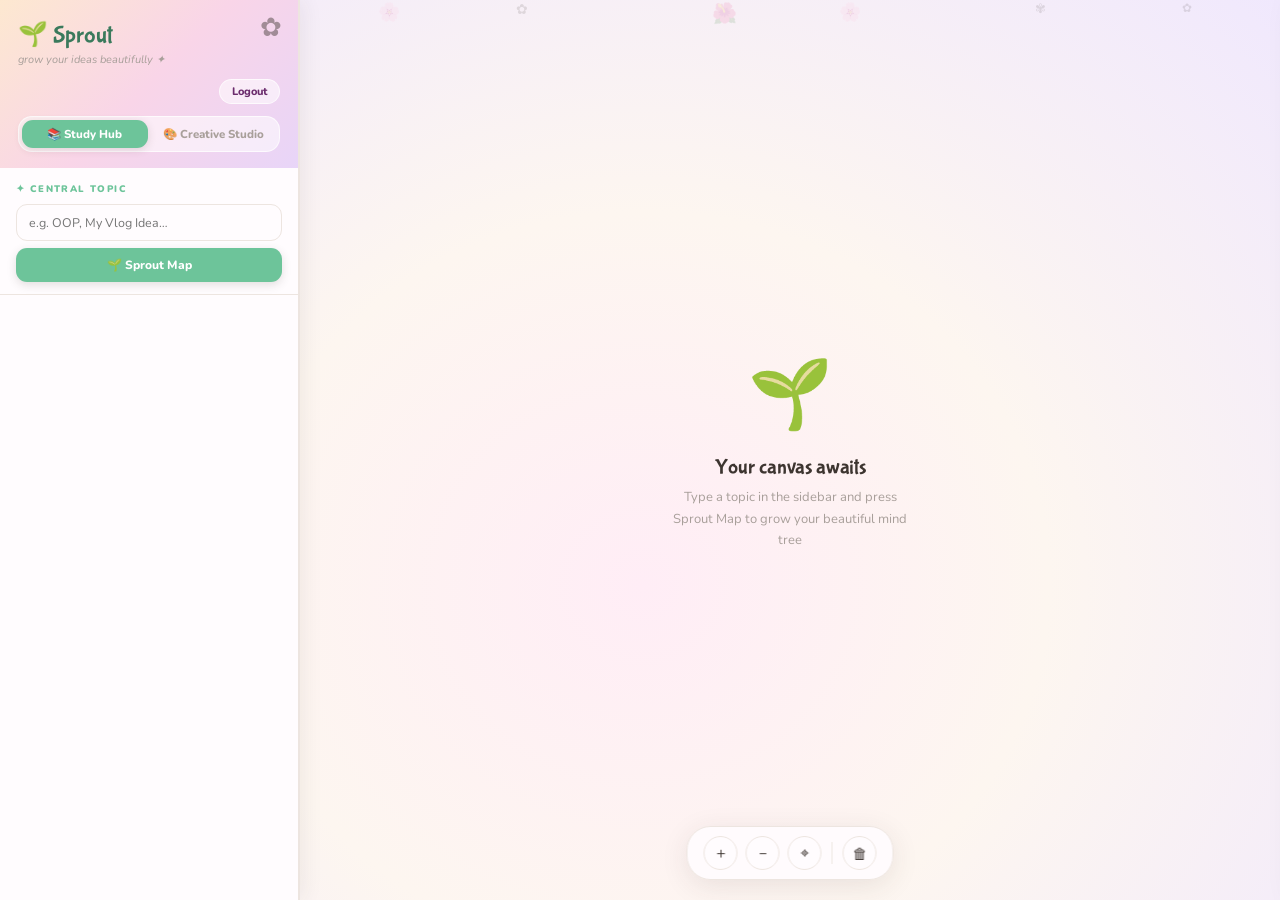
==== templates/index.html @ 26c5c685 "Implemented different mindmaps for two different modes" ====
﻿<!DOCTYPE html>
<html lang="en">
<head>
  <meta charset="UTF-8"/>
  <meta name="viewport" content="width=device-width, initial-scale=1.0"/>
  <title>Sprout 🌱</title>
  <link rel="preconnect" href="https://fonts.googleapis.com"/>
  <link href="https://fonts.googleapis.com/css2?family=Nunito:wght@600;700;800;900&family=Bubblegum+Sans&display=swap" rel="stylesheet"/>


  <style>
  /* ══════════════════════════════════════
     TOKENS
  ══════════════════════════════════════ */
  :root {
    /* neutrals */
    --bg:       #fdf6f0;
    --card:     #fffdf9;
    --white:    #fffcfe;
    --ink:      #3d3530;
    --muted:    #a89f9a;
    --subtle:   #e8e0db;
    --border:   #ede5e0;


    /* study — mint sage */
    --s-pri:    #6dc49a;
    --s-dark:   #3a7a5c;
    --s-light:  #e6f7ef;
    --s-border: #b5e3cb;


    /* content — rose peach */
    --c-pri:    #f4a4b8;
    --c-dark:   #be4e6a;
    --c-light:  #fdeef4;
    --c-border: #f8ccda;


    /* active mode vars (JS swaps these) */
    --pri:    var(--s-pri);
    --dark:   var(--s-dark);
    --light:  var(--s-light);
    --mbord:  var(--s-border);
  }


  *, *::before, *::after { box-sizing: border-box; margin: 0; padding: 0; }


  body {
    font-family: 'Nunito', sans-serif;
    background: var(--bg);
    color: var(--ink);
    height: 100vh;
    display: flex;
    overflow: auto;
  }


  /* ══════════════════════════════════════
     SIDEBAR
  ══════════════════════════════════════ */
  #sidebar {
    width: 300px;
    min-width: 300px;
    background: var(--white);
    border-right: 2px solid var(--border);
    display: flex;
    flex-direction: column;
    overflow-y: auto;
    z-index: 20;
    box-shadow: 3px 0 20px rgba(61,53,48,.07);
    transition: border-color .3s;
  }


  /* Header gradient */
  .sb-header {
    padding: 20px 18px 16px;
    background: linear-gradient(135deg, #fde8d0 0%, #f9d5e8 50%, #e8d5f8 100%);
    position: relative;
    overflow: hidden;
    flex-shrink: 0;
  }
  .sb-header::after {
    content: '✿';
    position: absolute;
    top: 10px; right: 16px;
    font-size: 26px; opacity: .45;
    animation: sway 3s ease-in-out infinite;
  }
  @keyframes sway { 0%,100%{transform:rotate(-6deg)} 50%{transform:rotate(8deg)} }


  .logo {
    font-family: 'Bubblegum Sans', cursive;
    font-size: 24px;
    color: var(--ink);
  }
  .logo em { color: var(--s-dark); font-style: normal; }
  .tagline {
    font-size: 11px; color: var(--muted);
    margin-top: 3px; font-style: italic;
  }


  /* Mode toggle */
  .mode-toggle {
    display: flex;
    background: rgba(255,255,255,.55);
    border-radius: 14px;
    padding: 3px;
    margin-top: 12px;
    gap: 3px;
    border: 1.5px solid rgba(255,255,255,.7);
  }
  .mode-btn {
    flex: 1; padding: 6px 4px;
    border: none; border-radius: 11px;
    font-family: 'Nunito', sans-serif;
    font-weight: 800; font-size: 11.5px;
    cursor: pointer; transition: all .22s;
    background: transparent; color: var(--muted);
  }
  .mode-btn.active-study  { background: var(--s-pri); color: #fff; box-shadow: 0 2px 8px rgba(61,53,48,.15); }
  .mode-btn.active-content{ background: var(--c-pri); color: #fff; box-shadow: 0 2px 8px rgba(61,53,48,.15); }


  /* Sections */
  .sb-section {
    padding: 14px 16px 12px;
    border-bottom: 1.5px solid var(--border);
    flex-shrink: 0;
  }
  .sec-label {
    font-size: 9.5px; font-weight: 900;
    letter-spacing: 1.4px; text-transform: uppercase;
    color: var(--pri); margin-bottom: 9px;
    transition: color .3s;
  }


  /* Inputs */
  input[type="text"], input[type="file"], textarea, select {
    width: 100%; padding: 9px 12px;
    border: 1.5px solid var(--border); border-radius: 11px;
    background: var(--white); font-family: 'Nunito', sans-serif;
    font-size: 12.5px; color: var(--ink); outline: none;
    transition: border-color .2s, box-shadow .2s;
  }
  input[type="file"] {
    cursor: pointer;
  }
  input[type="file"]::file-selector-button {
    padding: 6px 12px;
    background: var(--light);
    color: var(--dark);
    border: 1.5px solid var(--mbord);
    border-radius: 8px;
    font-weight: 700;
    cursor: pointer;
    margin-right: 8px;
    transition: all .2s;
  }


  input[type="file"]::file-selector-button:hover {
    background: var(--pri);
    color: #fff;
  }
  input:focus, input[type="file"]:focus, textarea:focus, select:focus {
    border-color: var(--pri);
    box-shadow: 0 0 0 3px var(--light);
  }
  select {
    appearance: none; cursor: pointer;
    background-image: url("data:image/svg+xml,%3Csvg xmlns='http://www.w3.org/2000/svg' width='10' height='10' viewBox='0 0 10 10'%3E%3Cpath fill='%23a89f9a' d='M5 7L1 3h8z'/%3E%3C/svg%3E");
    background-repeat: no-repeat; background-position: right 10px center;
    padding-right: 28px;
  }
  .input-row { display: flex; gap: 7px; margin-top: 8px; margin-bottom: 8px; align-items: center; }
  .input-row input[type="text"], .input-row input[type="file"] { flex: 1; }
  .input-row button:not([style*="flex: 1"]) { flex-shrink: 0; }


  /* Buttons */
  .btn {
    padding: 8px 14px; border-radius: 11px; border: none;
    font-family: 'Nunito', sans-serif; font-weight: 800;
    font-size: 12px; cursor: pointer; transition: all .2s;
    white-space: nowrap; display: inline-flex;
    align-items: center; justify-content: center; gap: 5px;
  }
  .btn-primary {
    background: var(--pri); color: #fff;
    box-shadow: 0 3px 10px rgba(61,53,48,.15);
    transition: background .3s, box-shadow .2s;
  }
  .btn-primary:hover { filter: brightness(1.07); transform: translateY(-1px); }
  .btn-soft {
    background: var(--light); color: var(--dark);
    border: 1.5px solid var(--mbord);
    transition: background .3s, color .3s, border-color .3s;
  }
  .btn-soft:hover { filter: brightness(.96); }
  .btn-full { width: 100%; margin-top: 7px; padding: 9px; }


  /* Node list */
  .node-list { max-height: 180px; overflow-y: auto; margin-top: 8px; }
  .node-item {
    display: flex; align-items: center; gap: 7px;
    padding: 6px 9px; border-radius: 9px; margin-bottom: 3px;
    background: var(--white); border: 1.5px solid var(--border);
    cursor: pointer; transition: all .15s;
  }
  .node-item:hover { background: var(--light); border-color: var(--mbord); }
  .node-item.sel    { background: var(--light); border-color: var(--pri); }
  .node-dot { width: 9px; height: 9px; border-radius: 50%; background: var(--pri); flex-shrink: 0; }
  .node-dot.root { background: var(--dark); }
  .node-text { font-size: 12px; font-weight: 700; flex: 1; overflow: hidden; text-overflow: ellipsis; white-space: nowrap; }
  .node-del {
    background: none; border: none; cursor: pointer;
    color: var(--muted); font-size: 13px; padding: 2px 4px;
    border-radius: 6px; opacity: 0; transition: opacity .15s;
  }
  .node-item:hover .node-del { opacity: 1; }
  .node-del:hover { background: #ffe0ec; color: #e11d48; }


  /* Suggestion chips */
  #sugg-panel { padding: 12px 16px; border-bottom: 1.5px solid var(--border); display: none; }
  #sugg-panel.vis { display: block; }
  .chips { display: flex; flex-wrap: wrap; gap: 6px; margin-top: 8px; }
  .chip {
    padding: 4px 11px; border-radius: 20px; font-size: 11.5px; font-weight: 700;
    background: var(--light); color: var(--dark);
    border: 1.5px solid var(--mbord); cursor: pointer; transition: all .15s;
  }
  .chip:hover { filter: brightness(.96); transform: translateY(-1px); }
  .chip.used { opacity: .45; cursor: default; pointer-events: none; }


  /* Spinner */
  .spin {
    display: inline-block; width: 13px; height: 13px;
    border: 2.5px solid rgba(255,255,255,.35);
    border-top-color: #fff; border-radius: 50%;
    animation: spinning .7s linear infinite;
  }
  @keyframes spinning { to { transform: rotate(360deg); } }


  /* ══════════════════════════════════════
     MAIN CANVAS
  ══════════════════════════════════════ */
  #main {
    flex: 1; position: relative; overflow: hidden;
    background: radial-gradient(ellipse at 35% 65%, #ffedf6 0%, #fdf6f0 45%, #f0e8fd 100%);
  }


  /* Floating decorations */
  .petal {
    position: absolute; pointer-events: none;
    font-size: 18px; opacity: .13;
    animation: floatUp linear infinite;
  }
  @keyframes floatUp {
    0%   { transform: translateY(110vh) rotate(0deg);   opacity: 0; }
    8%   { opacity: .13; }
    92%  { opacity: .13; }
    100% { transform: translateY(-10vh) rotate(400deg); opacity: 0; }
  }


  #map-svg {
    width: 100%; height: 100%;
    cursor: grab;
  }
  #map-svg:active { cursor: grabbing; }


  /* Empty state */
  #empty {
    position: absolute; inset: 0;
    display: flex; flex-direction: column;
    align-items: center; justify-content: center;
    pointer-events: none; transition: opacity .4s;
  }
  #empty.gone { opacity: 0; }
  .empty-icon { font-size: 68px; margin-bottom: 14px; animation: pulse 2.2s ease-in-out infinite; }
  @keyframes pulse { 0%,100%{transform:scale(1)} 50%{transform:scale(1.07)} }
  .empty-title { font-family: 'Bubblegum Sans', cursive; font-size: 21px; color: var(--ink); margin-bottom: 7px; }
  .empty-sub { font-size: 13px; color: var(--muted); text-align: center; max-width: 240px; line-height: 1.65; }


  /* AI loading overlay */
  #ai-load {
    position: absolute; inset: 0;
    background: rgba(253,246,240,.72);
    backdrop-filter: blur(5px);
    display: flex; flex-direction: column;
    align-items: center; justify-content: center;
    gap: 12px; z-index: 60;
    transition: opacity .3s;
  }
  #ai-load.gone { display: none; }
  .bloom-spin { font-size: 34px; animation: spinning 1.2s linear infinite; }
  .load-txt { font-family: 'Bubblegum Sans', cursive; font-size: 15px; color: var(--ink); }


  /* Toolbar */
  #toolbar {
    position: absolute; bottom: 20px; left: 50%;
    transform: translateX(-50%);
    display: flex; gap: 8px; align-items: center;
    background: rgba(255,252,254,.88);
    backdrop-filter: blur(14px);
    border: 1.5px solid var(--border);
    border-radius: 24px; padding: 9px 16px;
    box-shadow: 0 6px 28px rgba(61,53,48,.1);
  }
  .tool-btn {
    width: 34px; height: 34px; border-radius: 50%;
    border: 1.5px solid var(--border); background: var(--white);
    cursor: pointer; font-size: 15px;
    display: flex; align-items: center; justify-content: center;
    transition: all .2s; color: var(--ink);
  }
  .tool-btn:hover { background: var(--light); border-color: var(--pri); transform: scale(1.1); }
  .toolbar-div { width: 1px; height: 22px; background: var(--border); margin: 0 2px; }


  /* ══════════════════════════════════════
     ACTION PANEL (right slide-in)
  ══════════════════════════════════════ */
  #action-panel {
    position: absolute; top: 0; right: -340px; bottom: 0; width: 320px;
    background: var(--white);
    border-left: 2px solid var(--border);
    display: flex; flex-direction: column;
    box-shadow: -6px 0 28px rgba(61,53,48,.08);
    transition: right .28s cubic-bezier(.4,0,.2,1);
    z-index: 30;
  }
  #action-panel.open { right: 0; }


  .ap-head {
    padding: 14px 16px 12px;
    border-bottom: 1.5px solid var(--border);
    flex-shrink: 0;
  }
  .ap-mode-label {
    font-size: 9.5px; font-weight: 900; text-transform: uppercase;
    letter-spacing: 1.2px; color: var(--pri); margin-bottom: 3px;
    transition: color .3s;
  }
  .ap-node-name {
    font-family: 'Bubblegum Sans', cursive;
    font-size: 18px; color: var(--ink); line-height: 1.2;
  }
  .ap-node-emoji { font-size: 22px; margin-top: 5px; }
  .ap-close {
    position: absolute; top: 12px; right: 14px;
    background: var(--border); border: none; border-radius: 50%;
    width: 24px; height: 24px; cursor: pointer;
    font-size: 11px; color: var(--muted);
    display: flex; align-items: center; justify-content: center;
  }
  .ap-close:hover { background: var(--subtle); }


  .ap-actions {
    padding: 12px 14px;
    border-bottom: 1.5px solid var(--border);
    flex-shrink: 0;
  }
  .ap-actions-label {
    font-size: 9px; font-weight: 900; letter-spacing: 1.2px;
    text-transform: uppercase; color: var(--muted); margin-bottom: 8px;
  }
  .action-grid {
    display: grid; grid-template-columns: 1fr 1fr; gap: 7px;
  }
  .act-btn {
    padding: 8px 6px; border-radius: 12px; cursor: pointer;
    font-family: 'Nunito', sans-serif; font-weight: 800;
    font-size: 11.5px; transition: all .2s;
    border: 2px solid var(--border);
    background: var(--white); color: var(--ink);
    display: flex; align-items: center; justify-content: center; gap: 4px;
  }
  .act-btn:hover { border-color: var(--pri); background: var(--light); }
  .act-btn.active { background: var(--pri); color: #fff; border-color: var(--pri); }


  .ap-output {
    flex: 1; overflow-y: auto;
    padding: 14px 16px;
    font-size: 13px; line-height: 1.75; color: var(--ink);
  }
  .ap-output.loading {
    display: flex; flex-direction: column;
    align-items: center; justify-content: center; gap: 10px;
  }
  .ap-empty { color: var(--muted); text-align: center; padding-top: 32px; font-weight: 700; }






  /* ══════════════════════════════════════
     CONTEXT MENU
  ══════════════════════════════════════ */
  #ctx {
    position: fixed; background: var(--white);
    border: 1.5px solid var(--border); border-radius: 13px;
    padding: 7px; box-shadow: 0 8px 32px rgba(61,53,48,.12);
    z-index: 500; display: none; min-width: 165px;
  }
  #ctx.vis { display: block; }
  .ctx-item {
    padding: 7px 13px; border-radius: 8px;
    font-size: 12.5px; font-weight: 700;
    cursor: pointer; transition: background .15s;
    display: flex; align-items: center; gap: 7px;
  }
  .ctx-item:hover { background: var(--light); color: var(--dark); }
  .ctx-item.danger:hover { background: #ffe8ec; color: #e11d48; }


  /* ══════════════════════════════════════
     TOAST
  ══════════════════════════════════════ */
  #toast {
    position: fixed; top: 18px; left: 50%;
    transform: translateX(-50%) translateY(-80px);
    background: var(--pri); color: #fff;
    padding: 10px 22px; border-radius: 22px;
    font-weight: 800; font-size: 12.5px;
    box-shadow: 0 5px 20px rgba(61,53,48,.18);
    transition: transform .35s cubic-bezier(.34,1.56,.64,1), background .3s;
    z-index: 999;
  }
  #toast.show { transform: translateX(-50%) translateY(0); }


  /* ══════════════════════════════════════
     SCROLLBAR
  ══════════════════════════════════════ */
  ::-webkit-scrollbar { width: 4px; }
  ::-webkit-scrollbar-thumb { background: var(--border); border-radius: 4px; }


  /* ══════════════════════════════════════
     RESPONSIVE HINT
  ══════════════════════════════════════ */
  .hint-pill {
    position: absolute; bottom: 20px; left: 50%;
    transform: translateX(-50%);
    background: rgba(61,53,48,.72); color: #fff;
    border-radius: 20px; padding: 7px 17px;
    font-size: 11.5px; font-weight: 800;
    pointer-events: none;
    backdrop-filter: blur(8px);
    animation: fadeSlideUp .5s ease-out;
    transition: opacity .3s;
  }
  .hint-pill.gone { opacity: 0; }
  @keyframes fadeSlideUp {
    from { opacity:0; transform: translateX(-50%) translateY(10px); }
    to   { opacity:1; transform: translateX(-50%) translateY(0); }
  }
  </style>
</head>
<body>


<!-- ════════════════ SIDEBAR ════════════════ -->
<aside id="sidebar">
  <div class="sb-header">
    <div class="logo">🌱 <em>Sprout</em></div>
    <div class="tagline">grow your ideas beautifully ✦</div>
      <!-- User greeting and logout -->
    <div style="display:flex; align-items:center; justify-content:space-between; margin-top:12px;">
      <span style="font-size:12px; font-weight:700; color:#6B2C6D; opacity:0.75;" id="user-greeting">
      </span>
      <a href="/logout" style="
        font-size:11px; font-weight:800;
        background: rgba(255,255,255,0.55);
        color: #6B2C6D;
        border: 1.5px solid rgba(255,255,255,0.7);
        border-radius: 20px;
        padding: 4px 12px;
        text-decoration: none;
        transition: background 0.2s;
      " onmouseover="this.style.background='rgba(255,255,255,0.85)'"
        onmouseout="this.style.background='rgba(255,255,255,0.55)'">
        Logout
      </a>
    </div>

    <script>
      // Show logged-in user's name in the sidebar
      const greeting = document.getElementById('user-greeting');
      if (greeting) {
        // Flask injects the name via a hidden element or you can use a fetch
        // Simplest: store name in sessionStorage after login and read it here
        const name = sessionStorage.getItem('sprout_user_name', data.user.name);
        if (name) greeting.textContent = `Hi, ${name}! 🌸`;
      }
    </script>


    <div class="mode-toggle">
      <button class="mode-btn active-study" id="btn-study"  onclick="setMode('study')">📚 Study Hub</button>
      <button class="mode-btn"              id="btn-content" onclick="setMode('content')">🎨 Creative Studio</button>
    </div>
  </div>


  <!-- Central topic -->
  <div class="sb-section">
    <div class="sec-label" id="sl-topic">✦ Central Topic</div>
    <input type="text" id="root-input" placeholder="e.g. OOP, My Vlog Idea…"/>
    <button class="btn btn-primary btn-full" onclick="plantTree()">🌱 Sprout Map</button>
  </div>


  <!-- Add idea -->
  <div class="sb-section" id="add-sec" style="display:none">
    <div class="sec-label">✦ Add an Idea</div>
    <select id="add-type">
      <option value="text">Text</option>
      <option value="image">Image</option>
      <option value="audio">Voice</option>
    </select>
    <div id="text-input" class="input-row">
      <input type="text" id="idea-input" placeholder="Type an idea…" onkeydown="if(event.key==='Enter')addIdea()"/>
      <button class="btn btn-primary" onclick="addIdea()">＋</button>
    </div>
    <div id="image-input" class="input-row" style="display:none">
      <input type="file" id="image-file" accept="image/*">
      <button class="btn btn-primary" onclick="addIdea()">＋</button>
    </div>
    <div id="audio-input" style="display:none">
      <div class="input-row">
        <button id="record-btn" class="btn btn-soft" style="flex: 1;">🎤 Record Voice</button>
        <button class="btn btn-primary" onclick="addIdea()">＋</button>
      </div>
      <audio id="audio-preview" controls style="display:none; width:100%; margin-top:8px;"></audio>
    </div>
    <select id="parent-sel"></select>
  </div>


  <!-- AI tools -->
  <div class="sb-section" id="ai-sec" style="display:none">
    <div class="sec-label">✦ AI Magic ✨</div>
    <button class="btn btn-soft btn-full" onclick="aiGenerate()">✨ Generate Ideas for Node</button>
    <button class="btn btn-soft btn-full" onclick="aiExpand()">🌿 Expand Selected Branch</button>
    <button class="btn btn-soft btn-full" onclick="aiRefine()">✏️ Refine Selected Node</button>
  </div>


  <!-- Suggestion chips -->
  <div id="sugg-panel">
    <div class="sec-label">✦ Suggestions — click to add</div>
    <div class="chips" id="chips"></div>
  </div>


  <!-- Node list -->
  <div class="sb-section" id="nodes-sec" style="display:none; flex:1">
    <div class="sec-label">✦ Your Ideas</div>
    <div class="node-list" id="node-list"></div>
  </div>
</aside>


<!-- ════════════════ CANVAS ════════════════ -->
<main id="main">


  <!-- Petals -->
  <div class="petal" style="left:8%;animation-duration:20s;animation-delay:0s">🌸</div>
  <div class="petal" style="left:22%;animation-duration:26s;animation-delay:5s;font-size:14px">✿</div>
  <div class="petal" style="left:55%;animation-duration:18s;animation-delay:9s">🌸</div>
  <div class="petal" style="left:75%;animation-duration:23s;animation-delay:2s;font-size:13px">✾</div>
  <div class="petal" style="left:42%;animation-duration:30s;animation-delay:7s;font-size:20px">🌺</div>
  <div class="petal" style="left:90%;animation-duration:17s;animation-delay:12s;font-size:12px">✿</div>


  <!-- SVG mindmap -->
  <svg id="map-svg" xmlns="http://www.w3.org/2000/svg">
    <defs>
      <filter id="glow-f">
        <feGaussianBlur stdDeviation="3.5" result="blur"/>
        <feMerge><feMergeNode in="blur"/><feMergeNode in="SourceGraphic"/></feMerge>
      </filter>
      <filter id="soft-sh">
        <feDropShadow dx="0" dy="3" stdDeviation="5" flood-color="rgba(100,60,80,.14)"/>
      </filter>
    </defs>
    <g id="pan-g" transform="translate(0,0) scale(1)">
      <g id="edges-g"></g>
      <g id="nodes-g"></g>
    </g>
  </svg>


  <!-- Empty state -->
  <div id="empty">
    <div class="empty-icon">🌱</div>
    <div class="empty-title">Your canvas awaits</div>
    <div class="empty-sub">Type a topic in the sidebar and press Sprout Map to grow your beautiful mind tree</div>
  </div>


  <!-- AI loading -->
  <div id="ai-load" class="gone">
    <div class="bloom-spin">✿</div>
    <div class="load-txt">Lumi is blooming ideas for you…</div>
  </div>


  <!-- Toolbar -->
  <div id="toolbar">
    <button class="tool-btn" onclick="doZoom(.15)" title="Zoom in">＋</button>
    <button class="tool-btn" onclick="doZoom(-.15)" title="Zoom out">－</button>
    <button class="tool-btn" onclick="resetView()" title="Reset view">⌖</button>
    <div class="toolbar-div"></div>
    <button class="tool-btn" onclick="clearMap()" title="Clear map">🗑</button>
  </div>


  <!-- Click hint -->
  <div id="hint-pill" class="hint-pill gone">🌸 Click a node to Sprout it!</div>


  <!-- Action panel -->
  <div id="action-panel">
    <div class="ap-head" style="position:relative">
      <div class="ap-mode-label" id="ap-mode-label">🌿 Study Node</div>
      <div class="ap-node-name" id="ap-node-name">—</div>
      <div class="ap-node-emoji" id="ap-node-emoji"></div>
      <button class="ap-close" onclick="closePanel()">✕</button>
    </div>
    <div class="ap-actions">
      <div class="ap-actions-label">Sprout this node ✨</div>
      <div class="action-grid" id="action-grid"></div>
    </div>
    <div class="ap-output" id="ap-output">
      <div class="ap-empty">Pick an action to sprout this node! 🌱</div>
    </div>
  </div>




</main>


<!-- Context menu -->
<div id="ctx">
  <div class="ctx-item" onclick="ctxChild()">＋ Add child idea</div>
  <div class="ctx-item" onclick="ctxExpand()">✨ AI expand this</div>
  <div class="ctx-item" onclick="ctxRefine()">✏️ Refine with AI</div>
  <div class="ctx-item" onclick="ctxSprout()">🌱 Sprout this node</div>
  <div class="ctx-item danger" onclick="ctxDel()">✕ Delete node</div>
</div>


<div id="toast"></div>


<!-- ════════════════ SCRIPT ════════════════ -->
<script>
/* ──────────────────────────────────────
   STATE
─────────────────────────────────────── */
let maps = {
  study: { tree: null, nodeId: 0, selId: null },
  content: { tree: null, nodeId: 0, selId: null }
};
let tree = null;
let nodeId = 0;
let selId = null;
let ctxId = null;
let mode = 'study';   // 'study' | 'content'
let panelOpen = false;
let panelNodeId = null;


let panX = 0, panY = 0, scale = 1;
let panning = false, px0 = 0, py0 = 0;


/* ──────────────────────────────────────
   DATA
─────────────────────────────────────── */
function mkNode(content, type = 'text', parentId = null) {
  return { id: nodeId++, content, type, parentId, children: [], x: 0, y: 0, depth: 0 };
}
function find(node, id) {
  if (!node) return null;
  if (node.id === id) return node;
  for (const c of node.children) { const f = find(c, id); if (f) return f; }
  return null;
}
function all(node, arr = []) {
  if (!node) return arr;
  arr.push(node);
  node.children.forEach(c => all(c, arr));
  return arr;
}
function del(node, id) {
  if (!node) return false;
  const i = node.children.findIndex(c => c.id === id);
  if (i !== -1) { node.children.splice(i, 1); return true; }
  for (const c of node.children) if (del(c, id)) return true;
  return false;
}


document.getElementById('add-type').addEventListener('change', function() {
  const type = this.value;
  document.getElementById('text-input').style.display = type === 'text' ? 'flex' : 'none';
  document.getElementById('image-input').style.display = type === 'image' ? 'flex' : 'none';
  document.getElementById('audio-input').style.display = type === 'audio' ? 'flex' : 'none';
});


let mediaRecorder;
let audioChunks = [];
let currentAudio = null;


function startRecording() {
  navigator.mediaDevices.getUserMedia({ audio: true })
    .then(stream => {
      mediaRecorder = new MediaRecorder(stream);
      mediaRecorder.start();
      audioChunks = [];
      mediaRecorder.ondataavailable = e => audioChunks.push(e.data);
      mediaRecorder.onstop = () => {
        const blob = new Blob(audioChunks, { type: 'audio/wav' });
        const audioUrl = URL.createObjectURL(blob);
        document.getElementById('audio-preview').src = audioUrl;
        document.getElementById('audio-preview').style.display = 'block';
        blobToBase64(blob).then(base64 => {
          currentAudio = base64;
        });
      };
      document.getElementById('record-btn').textContent = '⏹️ Stop Recording';
      document.getElementById('record-btn').onclick = stopRecording;
    });
}


function stopRecording() {
  mediaRecorder.stop();
  document.getElementById('record-btn').textContent = '🎤 Record Voice';
  document.getElementById('record-btn').onclick = startRecording;
}


function blobToBase64(blob) {
  return new Promise((resolve) => {
    const reader = new FileReader();
    reader.onload = () => resolve(reader.result.split(',')[1]);
    reader.readAsDataURL(blob);
  });
}


function fileToBase64(file) {
  return new Promise((resolve) => {
    const reader = new FileReader();
    reader.onload = () => resolve(reader.result.split(',')[1]);
    reader.readAsDataURL(file);
  });
}


document.getElementById('record-btn').onclick = startRecording;


/* ──────────────────────────────────────
   MODE
─────────────────────────────────────── */
const STUDY_ACTIONS = [
  { id:'explain',   icon:'💡', label:'Explain It'   },
  { id:'quiz',      icon:'🧠', label:'Quiz Me'       },
  { id:'flashcard', icon:'📇', label:'Flashcards'    },
  { id:'connect',   icon:'🔗', label:'Connections'   },
];
const CONTENT_ACTIONS = [
  { id:'script',    icon:'🎬', label:'TikTok Script' },
  { id:'moodboard', icon:'🎨', label:'Moodboard'     },
  { id:'hooks',     icon:'⚡', label:'Hook Ideas'    },
  { id:'shotlist',  icon:'📸', label:'Shot List'     },
];


function setMode(m) {
  // Save current state to maps
  maps[mode].tree = tree;
  maps[mode].nodeId = nodeId;
  maps[mode].selId = selId;

  mode = m;

  // Load state from maps
  tree = maps[mode].tree;
  nodeId = maps[mode].nodeId;
  selId = maps[mode].selId;

  // toggle buttons
  document.getElementById('btn-study').className   = 'mode-btn' + (m==='study'   ? ' active-study'   : '');
  document.getElementById('btn-content').className = 'mode-btn' + (m==='content' ? ' active-content' : '');
  // CSS vars
  const r = document.documentElement.style;
  if (m === 'study') {
    r.setProperty('--pri',   'var(--s-pri)');
    r.setProperty('--dark',  'var(--s-dark)');
    r.setProperty('--light', 'var(--s-light)');
    r.setProperty('--mbord', 'var(--s-border)');
  } else {
    r.setProperty('--pri',   'var(--c-pri)');
    r.setProperty('--dark',  'var(--c-dark)');
    r.setProperty('--light', 'var(--c-light)');
    r.setProperty('--mbord', 'var(--c-border)');
  }
  // panel label
  document.getElementById('ap-mode-label').textContent = m === 'study' ? '🌿 Study Node' : '🎨 Content Node';
  // rebuild action grid if panel open
  if (panelOpen) buildActionGrid(panelNodeId);

  // Always clear canvas first
  document.getElementById('edges-g').innerHTML = '';
  document.getElementById('nodes-g').innerHTML = '';

  // Update UI based on current tree
  updateUIForMode();
  if (tree) renderMap();
}


function updateUIForMode() {
  const hasTree = tree !== null;
  document.getElementById('empty').classList.toggle('gone', hasTree);
  ['add-sec','ai-sec','nodes-sec'].forEach(id => {
    document.getElementById(id).style.display = hasTree ? 'block' : 'none';
  });
  document.getElementById('sugg-panel').classList.remove('vis');
  if (!hasTree) {
    closePanel();
  }
}


/* ──────────────────────────────────────
   LAYOUT
─────────────────────────────────────── */
function layout() {
  const svg = document.getElementById('map-svg');
  const W = svg.clientWidth || 900, H = svg.clientHeight || 600;
  tree.x = W / 2; tree.y = H - 80; tree.depth = 0;
  layoutKids(tree, 0, Math.PI, 148, 1);
}
function layoutKids(node, minA, maxA, len, depth) {
  const n = node.children.length; if (!n) return;
  if (maxA - minA < 0.01) { minA -= 0.4; maxA += 0.4; }
  node.children.forEach((c, i) => {
    c.depth = depth;
    const t = n === 1 ? 0.5 : i / (n - 1);
    const a = minA + t * (maxA - minA);
    c.x = node.x + len * Math.cos(a);
    c.y = node.y + len * Math.sin(a);
    const half = Math.max((maxA - minA) / n * 0.85, 0.22);
    layoutKids(c, a - half, a + half, len * 0.68, depth + 1);
  });
}


/* ──────────────────────────────────────
   RENDER
─────────────────────────────────────── */
function colorSet(depth) {
  if (mode === 'study') {
    const s = [
      { fill:'#6dc49a', stroke:'#3a7a5c', text:'#fff'     },
      { fill:'#96d9b8', stroke:'#6dc49a', text:'#1e4a35'  },
      { fill:'#bce9d3', stroke:'#96d9b8', text:'#1e4a35'  },
      { fill:'#ddf4eb', stroke:'#bce9d3', text:'#2d5e45'  },
      { fill:'#ede0f8', stroke:'#c9a8e8', text:'#3d2a5a'  },
    ];
    return s[Math.min(depth, 4)];
  } else {
    const c = [
      { fill:'#f4a4b8', stroke:'#be4e6a', text:'#fff'     },
      { fill:'#f8c2d0', stroke:'#f4a4b8', text:'#6e2036'  },
      { fill:'#fbd9e4', stroke:'#f8c2d0', text:'#6e2036'  },
      { fill:'#fdeef4', stroke:'#fbd9e4', text:'#6e2036'  },
      { fill:'#ede0f8', stroke:'#c9a8e8', text:'#3d2a5a'  },
    ];
    return c[Math.min(depth, 4)];
  }
}


function svgEl(tag, attrs = {}) {
  const el = document.createElementNS('http://www.w3.org/2000/svg', tag);
  Object.entries(attrs).forEach(([k,v]) => el.setAttribute(k, v));
  return el;
}


function renderMap() {
  if (!tree) return;
  layout();
  document.getElementById('edges-g').innerHTML = '';
  document.getElementById('nodes-g').innerHTML = '';
  renderNode(tree, null);
  refreshList();
  refreshParentSel();
  document.getElementById('empty').classList.add('gone');
  // show click hint briefly
  const hp = document.getElementById('hint-pill');
  hp.classList.remove('gone');
  setTimeout(() => hp.classList.add('gone'), 3000);
}


function renderNode(node, parent) {
  if (parent) drawBranch(parent, node);
  drawNode(node);
  node.children.forEach(c => renderNode(c, node));
}


function drawBranch(p, c) {
  const eg = document.getElementById('edges-g');
  const w = Math.max(10 - c.depth * 2.2, 1.8);
  const col = c.depth <= 1 ? '#9e6641' : c.depth <= 2 ? '#be8b61' : '#d4a87a';
  const dx = c.x-p.x, dy = c.y-p.y;
  const path = svgEl('path', {
    d: `M${p.x} ${p.y} C${p.x+dx*.15} ${p.y+dy*.45},${c.x-dx*.15} ${c.y-dy*.45},${c.x} ${c.y}`,
    stroke: col, 'stroke-width': w, fill:'none', 'stroke-linecap':'round'
  });
  eg.appendChild(path);
  // leaf clusters on tips
  if (!c.children.length && c.depth >= 2) drawLeaves(c);
}


function drawLeaves(node) {
  const eg = document.getElementById('edges-g');
  const cols = ['#bce9d3','#f8c2d0','#ede0f8','#ddf4eb','#fdeef4'];
  [-0.6,0,0.6,-1.1,1.1].forEach((a,i) => {
    const lx = node.x + Math.cos(a)*(8+Math.random()*4);
    const ly = node.y + Math.sin(a)*(8+Math.random()*4) - 6;
    eg.appendChild(svgEl('ellipse',{cx:lx,cy:ly,rx:5,ry:3,fill:cols[i%cols.length],opacity:.55,transform:`rotate(${a*57},${lx},${ly})`}));
  });
}


function wrapText(t, max=11) {
  const words = t.split(' ');
  if (words.length<=1 || t.length<=max) return [t];
  const m = Math.ceil(words.length/2);
  return [words.slice(0,m).join(' '), words.slice(m).join(' ')];
}


function drawNode(node) {
  const ng = document.getElementById('nodes-g');
  const col = colorSet(node.depth);
  const isRoot = node.depth===0;
  const r = isRoot ? 46 : Math.max(32-node.depth*4, 20);
  const isSel = node.id===selId;
  const isPanelNode = node.id===panelNodeId && panelOpen;


  const g = svgEl('g',{'data-id':node.id, style:'cursor:pointer'});


  // trunk for root
  if (isRoot) {
    g.appendChild(svgEl('rect',{x:node.x-12,y:node.y+18,width:24,height:34,rx:7,fill:'#9e6641',opacity:.65}));
  }


  // selection halo
  if (isSel || isPanelNode) {
    const priColor = mode==='study'?'#6dc49a':'#f4a4b8';
    g.appendChild(svgEl('circle',{cx:node.x,cy:node.y,r:r+9,fill:'none',stroke:priColor,'stroke-width':'2.5',opacity:'.7','stroke-dasharray':'5 3'}));
  }


  // shadow + circle
  g.appendChild(svgEl('circle',{cx:node.x+2,cy:node.y+4,r,fill:'rgba(100,60,80,.1)'}));
  g.appendChild(svgEl('circle',{cx:node.x,cy:node.y,r,fill:col.fill,stroke:col.stroke,'stroke-width':isSel?'3':'2',filter:isRoot?'url(#glow-f)':'url(#soft-sh)'}));
  g.appendChild(svgEl('ellipse',{cx:node.x-r*.3,cy:node.y-r*.3,rx:r*.3,ry:r*.2,fill:'rgba(255,255,255,.38)'}));


  // content
  if (node.type === 'text') {
    const lines = wrapText(node.content, isRoot?14:10);
    const fs = isRoot ? 13 : Math.max(12-node.depth, 10);
    const lh = fs+2;
    const ty = node.y - (lines.length-1)*lh/2;
    lines.forEach((ln,i) => {
      const t = svgEl('text',{x:node.x,y:ty+i*lh,'text-anchor':'middle','dominant-baseline':'middle','font-family':'Nunito, sans-serif','font-weight':'800','font-size':fs,fill:col.text});
      t.textContent = ln;
      g.appendChild(t);
    });
  } else if (node.type === 'image') {
    const img = svgEl('image', {
      x: node.x - r/2, y: node.y - r/2, width: r, height: r,
      href: `data:image/png;base64,${node.content}`
    });
    g.appendChild(img);
  } else if (node.type === 'audio') {
    const playIcon = svgEl('text', {
      x: node.x, y: node.y + 5, 'text-anchor': 'middle', 'font-size': '16', fill: '#fff'
    });
    playIcon.textContent = '▶️';
    g.appendChild(playIcon);
  }


  // flower on root
  if (isRoot) {
    const fl = svgEl('text',{x:node.x,y:node.y-r-10,'text-anchor':'middle','font-size':'15'});
    fl.textContent = mode==='study'?'🌿':'🎀';
    g.appendChild(fl);
  }


  g.addEventListener('click', e=>{ e.stopPropagation(); if (node.type === 'audio') { const audio = new Audio(`data:audio/wav;base64,${node.content}`); audio.play(); } else { selectNode(node.id); } });
  g.addEventListener('contextmenu', e=>{ e.preventDefault(); openCtx(e,node.id); });
  ng.appendChild(g);
}


/* ──────────────────────────────────────
   UI ACTIONS
─────────────────────────────────────── */
function plantTree() {
  const val = document.getElementById('root-input').value.trim();
  if (!val) { toast('Type a topic first! 🌸'); return; }
  nodeId = 0; tree = mkNode(val, 'text'); selId = tree.id;
  // Save to current mode's map
  maps[mode].tree = tree;
  maps[mode].nodeId = nodeId;
  maps[mode].selId = selId;
  ['add-sec','ai-sec','nodes-sec'].forEach(id=>document.getElementById(id).style.display='block');
  renderMap(); resetView();
  toast('🌱 Your map is sprouting!');
}


function addIdea() {
  if (!tree) return;
  const type = document.getElementById('add-type').value;
  let content;
  if (type === 'text') {
    content = document.getElementById('idea-input').value.trim();
    if (!content) { toast('Type an idea first 💭'); return; }
  } else if (type === 'image') {
    const file = document.getElementById('image-file').files[0];
    if (!file) { toast('Select an image first 📷'); return; }
    fileToBase64(file).then(base64 => {
      content = base64;
      addNode(content, type);
    });
    return;
  } else if (type === 'audio') {
    if (!currentAudio) { toast('Record audio first 🎤'); return; }
    content = currentAudio;
  }
  addNode(content, type);
}


function addNode(content, type) {
  const pid = parseInt(document.getElementById('parent-sel').value);
  const parent = find(tree, pid); if (!parent) return;
  const node = mkNode(content, type, pid);
  parent.children.push(node);
  if (type === 'text') document.getElementById('idea-input').value = '';
  if (type === 'image') document.getElementById('image-file').value = '';
  if (type === 'audio') {
    currentAudio = null;
    document.getElementById('audio-preview').style.display = 'none';
  }
  selId = node.id;
  // Save state to current mode's map
  maps[mode].tree = tree;
  maps[mode].nodeId = nodeId;
  maps[mode].selId = selId;
  renderMap();
  toast(`✿ "${type}" added!`);
}


function selectNode(id) {
  selId = id;
  // Save state to current mode's map
  maps[mode].selId = selId;
  const sel = document.getElementById('parent-sel');
  if (sel) sel.value = id;
  renderMap();
  // open action panel
  openPanel(id);
}


function refreshParentSel() {
  const sel = document.getElementById('parent-sel');
  sel.innerHTML = all(tree).map(n=>`<option value="${n.id}" ${n.id===selId?'selected':''}>${'·'.repeat(n.depth*2)} ${n.type==='text'?(n.content.length>26?n.content.slice(0,25)+'…':n.content):'['+n.type+']'}</option>`).join('');
}


function refreshList() {
  document.getElementById('node-list').innerHTML = all(tree).map(n=>`
    <div class="node-item ${n.id===selId?'sel':''}" onclick="selectNode(${n.id})">
      <div class="node-dot ${n.depth===0?'root':''}"></div>
      <span class="node-text">${n.type==='text'?n.content:'['+n.type+']'}</span>
      ${n.depth>0?`<button class="node-del" onclick="event.stopPropagation();delById(${n.id})">✕</button>`:''}
    </div>`).join('');
}


function delById(id) {
  if (!tree||id===tree.id) return;
  del(tree,id);
  if (selId===id) selId=tree.id;
  if (panelNodeId===id) closePanel();
  // Save state to current mode's map
  maps[mode].tree = tree;
  maps[mode].nodeId = nodeId;
  maps[mode].selId = selId;
  renderMap(); toast('Node removed 🍃');
}


/* ──────────────────────────────────────
   ACTION PANEL
─────────────────────────────────────── */
function openPanel(nodeId) {
  const node = find(tree, nodeId); if (!node) return;
  panelNodeId = nodeId; panelOpen = true;


  document.getElementById('ap-node-name').textContent  = node.type==='text'?node.content:'[Media Node]';
  document.getElementById('ap-node-emoji').textContent = node.depth===0?'🌳':node.type==='image'?'📷':node.type==='audio'?'🎤':mode==='study'?'📚':'🎬';
  document.getElementById('ap-mode-label').textContent = mode==='study'?'🌿 Study Node':'🎨 Content Node';


  buildActionGrid(nodeId);
  setOutputEmpty();
  document.getElementById('action-panel').classList.add('open');
}


function closePanel() {
  panelOpen = false; panelNodeId = null;
  document.getElementById('action-panel').classList.remove('open');
  if (tree) renderMap();
}


function buildActionGrid(nid) {
  const acts = mode==='study'?STUDY_ACTIONS:CONTENT_ACTIONS;
  document.getElementById('action-grid').innerHTML = acts.map(a=>`
    <button class="act-btn" id="act-${a.id}" onclick="runAction('${a.id}','${nid}')">
      ${a.icon} ${a.label}
    </button>`).join('');
}


async function runAction(actionId, nid) {
  const node = find(tree, parseInt(nid)); if (!node) return;
  const topic = tree?.content || '';


  // highlight button
  document.querySelectorAll('.act-btn').forEach(b=>b.classList.remove('active'));
  document.getElementById('act-'+actionId)?.classList.add('active');


  setOutputLoading();


  const endpointMap = {
    explain:'study/explain', quiz:'study/quiz', flashcard:'study/flashcards', connect:'study/connect',
    script:'content/script', moodboard:'content/moodboard', hooks:'content/hooks', shotlist:'content/shotlist',
  };


  try {
    const res  = await fetch(`/api/${endpointMap[actionId]}`,{method:'POST',headers:{'Content-Type':'application/json'},body:JSON.stringify({node:node.content,topic})});
    const data = await res.json();
    setOutputText(data.success ? data.text : '😔 Lumi tripped! Try again.');
  } catch {
    setOutputText('⚠️ Could not reach the server. Is app.py running?');
  }
}


function setOutputEmpty()   { const o=document.getElementById('ap-output'); o.className='ap-output'; o.innerHTML='<div class="ap-empty">Pick an action to sprout this node! 🌱</div>'; }
function setOutputLoading() { const o=document.getElementById('ap-output'); o.className='ap-output loading'; o.innerHTML=`<div class="bloom-spin" style="font-size:28px">✿</div><div class="load-txt" style="font-size:13px">Lumi is sprouting…</div>`; }
function setOutputText(txt) { const o=document.getElementById('ap-output'); o.className='ap-output'; o.innerHTML=`<div style="white-space:pre-wrap">${txt}</div>`; }


/* ──────────────────────────────────────
   AI sidebar features
─────────────────────────────────────── */
async function aiGenerate() {
  if (!tree) return;
  const target = find(tree, selId??tree.id); if (!target) return;
  showAiLoad(true);
  try {
    const res  = await fetch('/api/generate-ideas',{method:'POST',headers:{'Content-Type':'application/json'},body:JSON.stringify({topic:target.text,existing:target.children.map(c=>c.content),mode})});
    const data = await res.json();
    if (data.success) showChips(data.ideas, target.id);
    else toast('AI hiccup — try again 🌸');
  } catch { toast('Server not reachable 🌐'); }
  showAiLoad(false);
}


async function aiExpand() {
  if (!tree) return;
  const target = find(tree, selId??tree.id); if (!target) return;
  const parent = target.parentId!=null?find(tree,target.parentId):null;
  showAiLoad(true);
  try {
    const res  = await fetch('/api/expand-node',{method:'POST',headers:{'Content-Type':'application/json'},body:JSON.stringify({node:target.content,parent:parent?parent.content:'',depth:target.depth,mode})});
    const data = await res.json();
    if (data.success) showChips(data.ideas, target.id);
    else toast('AI hiccup — try again 🌸');
  } catch { toast('Server not reachable 🌐'); }
  showAiLoad(false);
}


async function aiRefine() {
  if (!tree||selId==null) { toast('Select a node first! 🌸'); return; }
  const target = find(tree,selId); if (!target||target.depth===0) { toast('Select a branch node ✿'); return; }
  const parent = target.parentId!=null?find(tree,target.parentId):null;
  showAiLoad(true);
  try {
    const res  = await fetch('/api/refine-idea',{method:'POST',headers:{'Content-Type':'application/json'},body:JSON.stringify({idea:target.content,parent:parent?parent.content:''})});
    const data = await res.json();
    if (data.success) {
      target.content=data.refined;
      // Save state to current mode's map
      maps[mode].tree = tree;
      renderMap();
      toast(`✨ Refined: "${data.refined}"`);
    }
    else toast('AI hiccup 🌸');
  } catch { toast('Server not reachable 🌐'); }
  showAiLoad(false);
}


function showChips(ideas, pid) {
  const panel = document.getElementById('sugg-panel');
  document.getElementById('chips').innerHTML = ideas.map(idea=>`
    <span class="chip" onclick="addChip(${pid},'${idea.replace(/'/g,"\\'")}',this)">＋ ${idea}</span>`).join('');
  panel.classList.add('vis');
}


function addChip(pid, text, el) {
  const parent = find(tree, pid); if (!parent) return;
  const node = mkNode(text, 'text', pid);
  parent.children.push(node);
  selId = node.id; renderMap();
  el.classList.add('used'); el.textContent = '✓ '+text;
  toast(`✿ "${text}" added!`);
}






/* ──────────────────────────────────────
   CONTEXT MENU
─────────────────────────────────────── */
function openCtx(e,id) { ctxId=id; const c=document.getElementById('ctx'); c.style.left=e.clientX+'px'; c.style.top=e.clientY+'px'; c.classList.add('vis'); }
document.addEventListener('click',()=>document.getElementById('ctx').classList.remove('vis'));
function ctxChild()  { if(ctxId!=null){selectNode(ctxId);document.getElementById('idea-input').focus();} }
function ctxExpand() { if(ctxId!=null){selectNode(ctxId);aiExpand();} }
function ctxRefine() { if(ctxId!=null){selectNode(ctxId);aiRefine();} }
function ctxSprout() { if(ctxId!=null){openPanel(ctxId);} }
function ctxDel()    { if(ctxId!=null) delById(ctxId); }


/* ──────────────────────────────────────
   PAN & ZOOM
─────────────────────────────────────── */
const mapSvg = document.getElementById('map-svg');
const panG   = document.getElementById('pan-g');


mapSvg.addEventListener('mousedown',e=>{
  if(e.target===mapSvg||e.target===panG||e.target.id==='edges-g'||e.target.id==='nodes-g'){
    panning=true; px0=e.clientX-panX; py0=e.clientY-panY; mapSvg.style.cursor='grabbing';
  }
});
document.addEventListener('mousemove',e=>{ if(!panning)return; panX=e.clientX-px0; panY=e.clientY-py0; applyXform(); });
document.addEventListener('mouseup',()=>{ panning=false; mapSvg.style.cursor='grab'; });
mapSvg.addEventListener('wheel',e=>{ e.preventDefault(); doZoom(-e.deltaY*.001,e.clientX,e.clientY); },{passive:false});


function doZoom(d,cx,cy) {
  const old=scale; scale=Math.max(.3,Math.min(3,scale+d));
  if(cx!=null){ const r=mapSvg.getBoundingClientRect(); const mx=cx-r.left,my=cy-r.top; panX=mx-(mx-panX)*(scale/old); panY=my-(my-panY)*(scale/old); }
  applyXform();
}
function applyXform() { panG.setAttribute('transform',`translate(${panX},${panY}) scale(${scale})`); }
function resetView()  { panX=0;panY=0;scale=1;applyXform(); }


/* ──────────────────────────────────────
   MISC
─────────────────────────────────────── */
function showAiLoad(v) { document.getElementById('ai-load').classList.toggle('gone',!v); }


let toastTid;
function toast(msg) {
  const t=document.getElementById('toast'); t.textContent=msg; t.classList.add('show');
  clearTimeout(toastTid); toastTid=setTimeout(()=>t.classList.remove('show'),2800);
}


function clearMap() {
  if(!tree)return;
  if(!confirm('Clear the entire map? This can\'t be undone.'))return;
  tree=null; selId=null; nodeId=0;
  // Save cleared state to current mode's map
  maps[mode].tree = tree;
  maps[mode].nodeId = nodeId;
  maps[mode].selId = selId;
  document.getElementById('edges-g').innerHTML='';
  document.getElementById('nodes-g').innerHTML='';
  document.getElementById('empty').classList.remove('gone');
  ['add-sec','ai-sec','nodes-sec'].forEach(id=>document.getElementById(id).style.display='none');
  document.getElementById('sugg-panel').classList.remove('vis');
  closePanel();
  toast('Canvas cleared 🌿');
}


window.addEventListener('resize',()=>{ if(tree)renderMap(); });


// click canvas to deselect
mapSvg.addEventListener('click',e=>{
  if(['map-svg','pan-g','edges-g','nodes-g'].includes(e.target.id)||e.target===mapSvg){
    selId=null;
    // Save state to current mode's map
    maps[mode].selId = selId;
    if(tree)renderMap();
  }
});

// Initialize maps and UI
updateUIForMode();
</script>
</body>
</html>
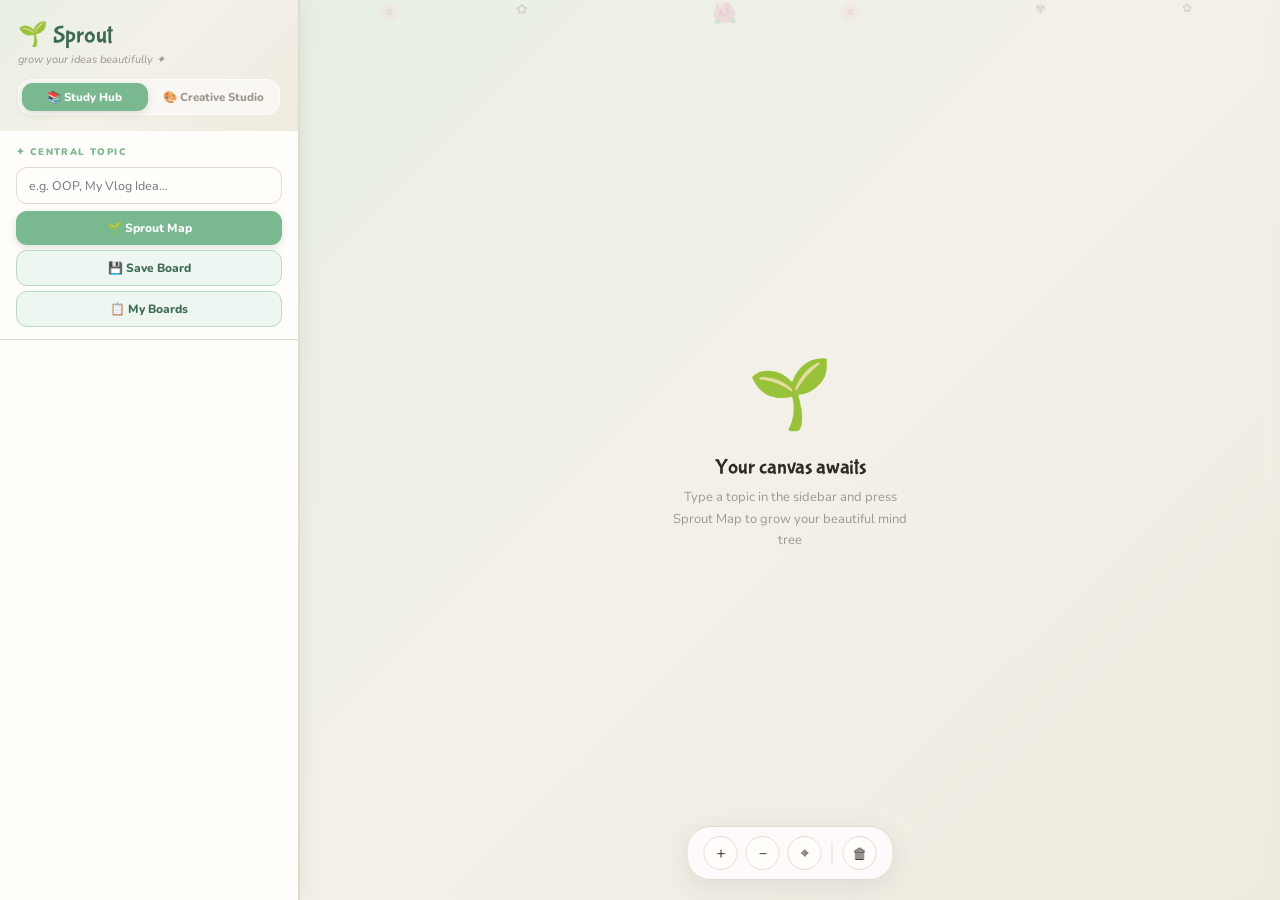
==== commit dd62356a: "added saveboard and fixed creative hub" ====
--- a/templates/index.html
+++ b/templates/index.html
@@ -1,4 +1,4 @@
-﻿<!DOCTYPE html>
+<!DOCTYPE html>
 <html lang="en">
 <head>
   <meta charset="UTF-8"/>
@@ -7,56 +7,59 @@
   <link rel="preconnect" href="https://fonts.googleapis.com"/>
   <link href="https://fonts.googleapis.com/css2?family=Nunito:wght@600;700;800;900&family=Bubblegum+Sans&display=swap" rel="stylesheet"/>
 
-
   <style>
   /* ══════════════════════════════════════
      TOKENS
   ══════════════════════════════════════ */
   :root {
-    /* neutrals */
-    --bg:       #fdf6f0;
+    /* ── Neutrals (shared) ── */
+    --bg:       #faf7f2;
     --card:     #fffdf9;
-    --white:    #fffcfe;
-    --ink:      #3d3530;
-    --muted:    #a89f9a;
-    --subtle:   #e8e0db;
-    --border:   #ede5e0;
-
-
-    /* study — mint sage */
-    --s-pri:    #6dc49a;
-    --s-dark:   #3a7a5c;
-    --s-light:  #e6f7ef;
-    --s-border: #b5e3cb;
-
-
-    /* content — rose peach */
-    --c-pri:    #f4a4b8;
-    --c-dark:   #be4e6a;
-    --c-light:  #fdeef4;
-    --c-border: #f8ccda;
-
-
-    /* active mode vars (JS swaps these) */
-    --pri:    var(--s-pri);
-    --dark:   var(--s-dark);
-    --light:  var(--s-light);
-    --mbord:  var(--s-border);
-  }
-
+    --white:    #fffefb;
+    --ink:      #2e2a24;
+    --muted:    #9e978f;
+    --subtle:   #e8e2da;
+    --border:   #e2dbd2;
+
+    /* ── Study: Matcha & Milk ── */
+    --s-pri:    #7ab890;       /* matcha green */
+    --s-dark:   #3d6b50;       /* deep matcha */
+    --s-light:  #eef6f1;       /* milk foam */
+    --s-border: #b8d9c4;
+    --s-accent: #c8a96e;       /* oat/honey accent */
+    --s-bg:     #f4f0e8;       /* warm oat bg */
+    --s-grad:   linear-gradient(135deg, #e8f0e4 0%, #f4f0e8 50%, #f0ebe0 100%);
+
+    /* ── Creative: Sakura Pop ── */
+    --c-pri:    #e8729a;       /* cherry blossom */
+    --c-dark:   #a83060;       /* deep sakura */
+    --c-light:  #fdeef4;       /* petal white */
+    --c-border: #f0b8ce;
+    --c-accent: #c9972a;       /* gold */
+    --c-bg:     #fff5f8;       /* sakura bg */
+    --c-grad:   linear-gradient(135deg, #fde8f0 0%, #fff5f8 50%, #fef8ec 100%);
+
+    /* ── Active mode vars (swapped by JS) ── */
+    --pri:      var(--s-pri);
+    --dark:     var(--s-dark);
+    --light:    var(--s-light);
+    --mbord:    var(--s-border);
+    --accent:   var(--s-accent);
+    --mode-bg:  var(--s-bg);
+    --mode-grad:var(--s-grad);
+  }
 
   *, *::before, *::after { box-sizing: border-box; margin: 0; padding: 0; }
-
 
   body {
     font-family: 'Nunito', sans-serif;
-    background: var(--bg);
+    background: var(--mode-bg);
     color: var(--ink);
     height: 100vh;
     display: flex;
-    overflow: auto;
-  }
-
+    overflow: hidden;
+    transition: background .5s;
+  }
 
   /* ══════════════════════════════════════
      SIDEBAR
@@ -74,17 +77,17 @@
     transition: border-color .3s;
   }
 
-
   /* Header gradient */
   .sb-header {
     padding: 20px 18px 16px;
-    background: linear-gradient(135deg, #fde8d0 0%, #f9d5e8 50%, #e8d5f8 100%);
+    background: var(--mode-grad);
+    transition: background .5s;
     position: relative;
     overflow: hidden;
     flex-shrink: 0;
   }
   .sb-header::after {
-    content: '✿';
+    content: attr(data-deco);
     position: absolute;
     top: 10px; right: 16px;
     font-size: 26px; opacity: .45;
@@ -92,7 +95,6 @@
   }
   @keyframes sway { 0%,100%{transform:rotate(-6deg)} 50%{transform:rotate(8deg)} }
 
-
   .logo {
     font-family: 'Bubblegum Sans', cursive;
     font-size: 24px;
@@ -103,7 +105,6 @@
     font-size: 11px; color: var(--muted);
     margin-top: 3px; font-style: italic;
   }
-
 
   /* Mode toggle */
   .mode-toggle {
@@ -124,8 +125,7 @@
     background: transparent; color: var(--muted);
   }
   .mode-btn.active-study  { background: var(--s-pri); color: #fff; box-shadow: 0 2px 8px rgba(61,53,48,.15); }
-  .mode-btn.active-content{ background: var(--c-pri); color: #fff; box-shadow: 0 2px 8px rgba(61,53,48,.15); }
-
+  .mode-btn.active-content{ background: var(--c-pri); color: #fff; box-shadow: 0 2px 8px rgba(61,53,48,.18); }
 
   /* Sections */
   .sb-section {
@@ -140,36 +140,15 @@
     transition: color .3s;
   }
 
-
   /* Inputs */
-  input[type="text"], input[type="file"], textarea, select {
+  input[type="text"], textarea, select {
     width: 100%; padding: 9px 12px;
     border: 1.5px solid var(--border); border-radius: 11px;
     background: var(--white); font-family: 'Nunito', sans-serif;
     font-size: 12.5px; color: var(--ink); outline: none;
     transition: border-color .2s, box-shadow .2s;
   }
-  input[type="file"] {
-    cursor: pointer;
-  }
-  input[type="file"]::file-selector-button {
-    padding: 6px 12px;
-    background: var(--light);
-    color: var(--dark);
-    border: 1.5px solid var(--mbord);
-    border-radius: 8px;
-    font-weight: 700;
-    cursor: pointer;
-    margin-right: 8px;
-    transition: all .2s;
-  }
-
-
-  input[type="file"]::file-selector-button:hover {
-    background: var(--pri);
-    color: #fff;
-  }
-  input:focus, input[type="file"]:focus, textarea:focus, select:focus {
+  input:focus, textarea:focus, select:focus {
     border-color: var(--pri);
     box-shadow: 0 0 0 3px var(--light);
   }
@@ -179,10 +158,8 @@
     background-repeat: no-repeat; background-position: right 10px center;
     padding-right: 28px;
   }
-  .input-row { display: flex; gap: 7px; margin-top: 8px; margin-bottom: 8px; align-items: center; }
-  .input-row input[type="text"], .input-row input[type="file"] { flex: 1; }
-  .input-row button:not([style*="flex: 1"]) { flex-shrink: 0; }
-
+  .input-row { display: flex; gap: 7px; margin-top: 8px; }
+  .input-row input { flex: 1; }
 
   /* Buttons */
   .btn {
@@ -205,7 +182,6 @@
   }
   .btn-soft:hover { filter: brightness(.96); }
   .btn-full { width: 100%; margin-top: 7px; padding: 9px; }
-
 
   /* Node list */
   .node-list { max-height: 180px; overflow-y: auto; margin-top: 8px; }
@@ -228,7 +204,6 @@
   .node-item:hover .node-del { opacity: 1; }
   .node-del:hover { background: #ffe0ec; color: #e11d48; }
 
-
   /* Suggestion chips */
   #sugg-panel { padding: 12px 16px; border-bottom: 1.5px solid var(--border); display: none; }
   #sugg-panel.vis { display: block; }
@@ -241,7 +216,6 @@
   .chip:hover { filter: brightness(.96); transform: translateY(-1px); }
   .chip.used { opacity: .45; cursor: default; pointer-events: none; }
 
-
   /* Spinner */
   .spin {
     display: inline-block; width: 13px; height: 13px;
@@ -251,15 +225,14 @@
   }
   @keyframes spinning { to { transform: rotate(360deg); } }
 
-
   /* ══════════════════════════════════════
      MAIN CANVAS
   ══════════════════════════════════════ */
   #main {
     flex: 1; position: relative; overflow: hidden;
-    background: radial-gradient(ellipse at 35% 65%, #ffedf6 0%, #fdf6f0 45%, #f0e8fd 100%);
-  }
-
+    background: var(--mode-grad);
+    transition: background .5s;
+  }
 
   /* Floating decorations */
   .petal {
@@ -274,13 +247,11 @@
     100% { transform: translateY(-10vh) rotate(400deg); opacity: 0; }
   }
 
-
   #map-svg {
     width: 100%; height: 100%;
     cursor: grab;
   }
   #map-svg:active { cursor: grabbing; }
-
 
   /* Empty state */
   #empty {
@@ -294,7 +265,6 @@
   @keyframes pulse { 0%,100%{transform:scale(1)} 50%{transform:scale(1.07)} }
   .empty-title { font-family: 'Bubblegum Sans', cursive; font-size: 21px; color: var(--ink); margin-bottom: 7px; }
   .empty-sub { font-size: 13px; color: var(--muted); text-align: center; max-width: 240px; line-height: 1.65; }
-
 
   /* AI loading overlay */
   #ai-load {
@@ -309,7 +279,6 @@
   #ai-load.gone { display: none; }
   .bloom-spin { font-size: 34px; animation: spinning 1.2s linear infinite; }
   .load-txt { font-family: 'Bubblegum Sans', cursive; font-size: 15px; color: var(--ink); }
-
 
   /* Toolbar */
   #toolbar {
@@ -331,7 +300,6 @@
   }
   .tool-btn:hover { background: var(--light); border-color: var(--pri); transform: scale(1.1); }
   .toolbar-div { width: 1px; height: 22px; background: var(--border); margin: 0 2px; }
-
 
   /* ══════════════════════════════════════
      ACTION PANEL (right slide-in)
@@ -347,7 +315,6 @@
   }
   #action-panel.open { right: 0; }
 
-
   .ap-head {
     padding: 14px 16px 12px;
     border-bottom: 1.5px solid var(--border);
@@ -372,7 +339,6 @@
   }
   .ap-close:hover { background: var(--subtle); }
 
-
   .ap-actions {
     padding: 12px 14px;
     border-bottom: 1.5px solid var(--border);
@@ -396,7 +362,6 @@
   .act-btn:hover { border-color: var(--pri); background: var(--light); }
   .act-btn.active { background: var(--pri); color: #fff; border-color: var(--pri); }
 
-
   .ap-output {
     flex: 1; overflow-y: auto;
     padding: 14px 16px;
@@ -407,7 +372,6 @@
     align-items: center; justify-content: center; gap: 10px;
   }
   .ap-empty { color: var(--muted); text-align: center; padding-top: 32px; font-weight: 700; }
-
 
 
 
@@ -432,29 +396,26 @@
   .ctx-item:hover { background: var(--light); color: var(--dark); }
   .ctx-item.danger:hover { background: #ffe8ec; color: #e11d48; }
 
-
   /* ══════════════════════════════════════
      TOAST
   ══════════════════════════════════════ */
   #toast {
     position: fixed; top: 18px; left: 50%;
     transform: translateX(-50%) translateY(-80px);
-    background: var(--pri); color: #fff;
+    background: var(--dark); color: #fff;
     padding: 10px 22px; border-radius: 22px;
     font-weight: 800; font-size: 12.5px;
-    box-shadow: 0 5px 20px rgba(61,53,48,.18);
+    box-shadow: 0 5px 20px rgba(61,53,48,.22);
     transition: transform .35s cubic-bezier(.34,1.56,.64,1), background .3s;
     z-index: 999;
   }
   #toast.show { transform: translateX(-50%) translateY(0); }
-
 
   /* ══════════════════════════════════════
      SCROLLBAR
   ══════════════════════════════════════ */
   ::-webkit-scrollbar { width: 4px; }
   ::-webkit-scrollbar-thumb { background: var(--border); border-radius: 4px; }
-
 
   /* ══════════════════════════════════════
      RESPONSIVE HINT
@@ -462,7 +423,7 @@
   .hint-pill {
     position: absolute; bottom: 20px; left: 50%;
     transform: translateX(-50%);
-    background: rgba(61,53,48,.72); color: #fff;
+    background: rgba(46,42,36,.75); color: #fff;
     border-radius: 20px; padding: 7px 17px;
     font-size: 11.5px; font-weight: 800;
     pointer-events: none;
@@ -479,42 +440,11 @@
 </head>
 <body>
 
-
 <!-- ════════════════ SIDEBAR ════════════════ -->
 <aside id="sidebar">
   <div class="sb-header">
     <div class="logo">🌱 <em>Sprout</em></div>
     <div class="tagline">grow your ideas beautifully ✦</div>
-      <!-- User greeting and logout -->
-    <div style="display:flex; align-items:center; justify-content:space-between; margin-top:12px;">
-      <span style="font-size:12px; font-weight:700; color:#6B2C6D; opacity:0.75;" id="user-greeting">
-      </span>
-      <a href="/logout" style="
-        font-size:11px; font-weight:800;
-        background: rgba(255,255,255,0.55);
-        color: #6B2C6D;
-        border: 1.5px solid rgba(255,255,255,0.7);
-        border-radius: 20px;
-        padding: 4px 12px;
-        text-decoration: none;
-        transition: background 0.2s;
-      " onmouseover="this.style.background='rgba(255,255,255,0.85)'"
-        onmouseout="this.style.background='rgba(255,255,255,0.55)'">
-        Logout
-      </a>
-    </div>
-
-    <script>
-      // Show logged-in user's name in the sidebar
-      const greeting = document.getElementById('user-greeting');
-      if (greeting) {
-        // Flask injects the name via a hidden element or you can use a fetch
-        // Simplest: store name in sessionStorage after login and read it here
-        const name = sessionStorage.getItem('sprout_user_name', data.user.name);
-        if (name) greeting.textContent = `Hi, ${name}! 🌸`;
-      }
-    </script>
-
 
     <div class="mode-toggle">
       <button class="mode-btn active-study" id="btn-study"  onclick="setMode('study')">📚 Study Hub</button>
@@ -522,41 +452,30 @@
     </div>
   </div>
 
-
   <!-- Central topic -->
   <div class="sb-section">
     <div class="sec-label" id="sl-topic">✦ Central Topic</div>
     <input type="text" id="root-input" placeholder="e.g. OOP, My Vlog Idea…"/>
     <button class="btn btn-primary btn-full" onclick="plantTree()">🌱 Sprout Map</button>
+    <button class="btn btn-soft btn-full" style="margin-top:5px" onclick="saveBoard()">💾 Save Board</button>
+    <button class="btn btn-soft btn-full" style="margin-top:5px" onclick="toggleBoards()">📋 My Boards</button>
   </div>
 
+  <!-- Boards panel -->
+  <div class="sb-section" id="boards-panel" style="display:none">
+    <div class="sec-label">✦ Saved Boards</div>
+    <div id="boards-list" style="max-height:220px;overflow-y:auto;margin-top:6px;"></div>
+  </div>
 
   <!-- Add idea -->
   <div class="sb-section" id="add-sec" style="display:none">
     <div class="sec-label">✦ Add an Idea</div>
-    <select id="add-type">
-      <option value="text">Text</option>
-      <option value="image">Image</option>
-      <option value="audio">Voice</option>
-    </select>
-    <div id="text-input" class="input-row">
+    <select id="parent-sel"></select>
+    <div class="input-row">
       <input type="text" id="idea-input" placeholder="Type an idea…" onkeydown="if(event.key==='Enter')addIdea()"/>
       <button class="btn btn-primary" onclick="addIdea()">＋</button>
     </div>
-    <div id="image-input" class="input-row" style="display:none">
-      <input type="file" id="image-file" accept="image/*">
-      <button class="btn btn-primary" onclick="addIdea()">＋</button>
-    </div>
-    <div id="audio-input" style="display:none">
-      <div class="input-row">
-        <button id="record-btn" class="btn btn-soft" style="flex: 1;">🎤 Record Voice</button>
-        <button class="btn btn-primary" onclick="addIdea()">＋</button>
-      </div>
-      <audio id="audio-preview" controls style="display:none; width:100%; margin-top:8px;"></audio>
-    </div>
-    <select id="parent-sel"></select>
   </div>
-
 
   <!-- AI tools -->
   <div class="sb-section" id="ai-sec" style="display:none">
@@ -566,13 +485,11 @@
     <button class="btn btn-soft btn-full" onclick="aiRefine()">✏️ Refine Selected Node</button>
   </div>
 
-
   <!-- Suggestion chips -->
   <div id="sugg-panel">
     <div class="sec-label">✦ Suggestions — click to add</div>
     <div class="chips" id="chips"></div>
   </div>
-
 
   <!-- Node list -->
   <div class="sb-section" id="nodes-sec" style="display:none; flex:1">
@@ -581,10 +498,8 @@
   </div>
 </aside>
 
-
 <!-- ════════════════ CANVAS ════════════════ -->
 <main id="main">
-
 
   <!-- Petals -->
   <div class="petal" style="left:8%;animation-duration:20s;animation-delay:0s">🌸</div>
@@ -593,7 +508,6 @@
   <div class="petal" style="left:75%;animation-duration:23s;animation-delay:2s;font-size:13px">✾</div>
   <div class="petal" style="left:42%;animation-duration:30s;animation-delay:7s;font-size:20px">🌺</div>
   <div class="petal" style="left:90%;animation-duration:17s;animation-delay:12s;font-size:12px">✿</div>
-
 
   <!-- SVG mindmap -->
   <svg id="map-svg" xmlns="http://www.w3.org/2000/svg">
@@ -612,7 +526,6 @@
     </g>
   </svg>
 
-
   <!-- Empty state -->
   <div id="empty">
     <div class="empty-icon">🌱</div>
@@ -620,13 +533,11 @@
     <div class="empty-sub">Type a topic in the sidebar and press Sprout Map to grow your beautiful mind tree</div>
   </div>
 
-
   <!-- AI loading -->
   <div id="ai-load" class="gone">
     <div class="bloom-spin">✿</div>
     <div class="load-txt">Lumi is blooming ideas for you…</div>
   </div>
-
 
   <!-- Toolbar -->
   <div id="toolbar">
@@ -637,10 +548,8 @@
     <button class="tool-btn" onclick="clearMap()" title="Clear map">🗑</button>
   </div>
 
-
   <!-- Click hint -->
   <div id="hint-pill" class="hint-pill gone">🌸 Click a node to Sprout it!</div>
-
 
   <!-- Action panel -->
   <div id="action-panel">
@@ -660,10 +569,7 @@
   </div>
 
 
-
-
 </main>
-
 
 <!-- Context menu -->
 <div id="ctx">
@@ -674,37 +580,40 @@
   <div class="ctx-item danger" onclick="ctxDel()">✕ Delete node</div>
 </div>
 
-
 <div id="toast"></div>
-
 
 <!-- ════════════════ SCRIPT ════════════════ -->
 <script>
 /* ──────────────────────────────────────
    STATE
 ─────────────────────────────────────── */
-let maps = {
-  study: { tree: null, nodeId: 0, selId: null },
-  content: { tree: null, nodeId: 0, selId: null }
+
+// Per-mode independent map state
+const maps = {
+  study:   { tree: null, nodeId: 0, selId: null },
+  content: { tree: null, nodeId: 0, selId: null },
 };
-let tree = null;
-let nodeId = 0;
-let selId = null;
-let ctxId = null;
-let mode = 'study';   // 'study' | 'content'
-let panelOpen = false;
+
+let ctxId   = null;
+let mode    = 'study';
+let panelOpen   = false;
 let panelNodeId = null;
-
 
 let panX = 0, panY = 0, scale = 1;
 let panning = false, px0 = 0, py0 = 0;
 
+// Getters/setters — always target the current mode's state
+function getTree()   { return maps[mode].tree; }
+function setTree(v)  { maps[mode].tree = v; }
+function getSelId()  { return maps[mode].selId; }
+function setSelId(v) { maps[mode].selId = v; }
+function nextId()    { return maps[mode].nodeId++; }
 
 /* ──────────────────────────────────────
    DATA
 ─────────────────────────────────────── */
-function mkNode(content, type = 'text', parentId = null) {
-  return { id: nodeId++, content, type, parentId, children: [], x: 0, y: 0, depth: 0 };
+function mkNode(text, parentId = null) {
+  return { id: nextId(), text, parentId, children: [], x: 0, y: 0, depth: 0 };
 }
 function find(node, id) {
   if (!node) return null;
@@ -725,70 +634,6 @@
   for (const c of node.children) if (del(c, id)) return true;
   return false;
 }
-
-
-document.getElementById('add-type').addEventListener('change', function() {
-  const type = this.value;
-  document.getElementById('text-input').style.display = type === 'text' ? 'flex' : 'none';
-  document.getElementById('image-input').style.display = type === 'image' ? 'flex' : 'none';
-  document.getElementById('audio-input').style.display = type === 'audio' ? 'flex' : 'none';
-});
-
-
-let mediaRecorder;
-let audioChunks = [];
-let currentAudio = null;
-
-
-function startRecording() {
-  navigator.mediaDevices.getUserMedia({ audio: true })
-    .then(stream => {
-      mediaRecorder = new MediaRecorder(stream);
-      mediaRecorder.start();
-      audioChunks = [];
-      mediaRecorder.ondataavailable = e => audioChunks.push(e.data);
-      mediaRecorder.onstop = () => {
-        const blob = new Blob(audioChunks, { type: 'audio/wav' });
-        const audioUrl = URL.createObjectURL(blob);
-        document.getElementById('audio-preview').src = audioUrl;
-        document.getElementById('audio-preview').style.display = 'block';
-        blobToBase64(blob).then(base64 => {
-          currentAudio = base64;
-        });
-      };
-      document.getElementById('record-btn').textContent = '⏹️ Stop Recording';
-      document.getElementById('record-btn').onclick = stopRecording;
-    });
-}
-
-
-function stopRecording() {
-  mediaRecorder.stop();
-  document.getElementById('record-btn').textContent = '🎤 Record Voice';
-  document.getElementById('record-btn').onclick = startRecording;
-}
-
-
-function blobToBase64(blob) {
-  return new Promise((resolve) => {
-    const reader = new FileReader();
-    reader.onload = () => resolve(reader.result.split(',')[1]);
-    reader.readAsDataURL(blob);
-  });
-}
-
-
-function fileToBase64(file) {
-  return new Promise((resolve) => {
-    const reader = new FileReader();
-    reader.onload = () => resolve(reader.result.split(',')[1]);
-    reader.readAsDataURL(file);
-  });
-}
-
-
-document.getElementById('record-btn').onclick = startRecording;
-
 
 /* ──────────────────────────────────────
    MODE
@@ -801,68 +646,58 @@
 ];
 const CONTENT_ACTIONS = [
   { id:'script',    icon:'🎬', label:'TikTok Script' },
-  { id:'moodboard', icon:'🎨', label:'Moodboard'     },
+  { id:'plan',      icon:'📅', label:'Content Plan'  },
   { id:'hooks',     icon:'⚡', label:'Hook Ideas'    },
   { id:'shotlist',  icon:'📸', label:'Shot List'     },
 ];
 
-
 function setMode(m) {
-  // Save current state to maps
-  maps[mode].tree = tree;
-  maps[mode].nodeId = nodeId;
-  maps[mode].selId = selId;
-
   mode = m;
-
-  // Load state from maps
-  tree = maps[mode].tree;
-  nodeId = maps[mode].nodeId;
-  selId = maps[mode].selId;
-
   // toggle buttons
   document.getElementById('btn-study').className   = 'mode-btn' + (m==='study'   ? ' active-study'   : '');
   document.getElementById('btn-content').className = 'mode-btn' + (m==='content' ? ' active-content' : '');
-  // CSS vars
+  // CSS vars — swap full aesthetic
   const r = document.documentElement.style;
   if (m === 'study') {
-    r.setProperty('--pri',   'var(--s-pri)');
-    r.setProperty('--dark',  'var(--s-dark)');
-    r.setProperty('--light', 'var(--s-light)');
-    r.setProperty('--mbord', 'var(--s-border)');
+    r.setProperty('--pri',       'var(--s-pri)');
+    r.setProperty('--dark',      'var(--s-dark)');
+    r.setProperty('--light',     'var(--s-light)');
+    r.setProperty('--mbord',     'var(--s-border)');
+    r.setProperty('--accent',    'var(--s-accent)');
+    r.setProperty('--mode-bg',   'var(--s-bg)');
+    r.setProperty('--mode-grad', 'var(--s-grad)');
   } else {
-    r.setProperty('--pri',   'var(--c-pri)');
-    r.setProperty('--dark',  'var(--c-dark)');
-    r.setProperty('--light', 'var(--c-light)');
-    r.setProperty('--mbord', 'var(--c-border)');
-  }
+    r.setProperty('--pri',       'var(--c-pri)');
+    r.setProperty('--dark',      'var(--c-dark)');
+    r.setProperty('--light',     'var(--c-light)');
+    r.setProperty('--mbord',     'var(--c-border)');
+    r.setProperty('--accent',    'var(--c-accent)');
+    r.setProperty('--mode-bg',   'var(--c-bg)');
+    r.setProperty('--mode-grad', 'var(--c-grad)');
+  }
+  // Swap body + main bg
+  document.body.style.background = `var(--mode-bg)`;
+  document.getElementById('main').style.background = `var(--mode-grad)`;
   // panel label
   document.getElementById('ap-mode-label').textContent = m === 'study' ? '🌿 Study Node' : '🎨 Content Node';
-  // rebuild action grid if panel open
-  if (panelOpen) buildActionGrid(panelNodeId);
-
-  // Always clear canvas first
-  document.getElementById('edges-g').innerHTML = '';
-  document.getElementById('nodes-g').innerHTML = '';
-
-  // Update UI based on current tree
-  updateUIForMode();
-  if (tree) renderMap();
-}
-
-
-function updateUIForMode() {
-  const hasTree = tree !== null;
-  document.getElementById('empty').classList.toggle('gone', hasTree);
-  ['add-sec','ai-sec','nodes-sec'].forEach(id => {
-    document.getElementById(id).style.display = hasTree ? 'block' : 'none';
-  });
+
+  // Restore UI for the new mode's map state
+  closePanel();
   document.getElementById('sugg-panel').classList.remove('vis');
-  if (!hasTree) {
-    closePanel();
-  }
-}
-
+
+  if (getTree()) {
+    ['add-sec','ai-sec','nodes-sec'].forEach(id => document.getElementById(id).style.display = 'block');
+    document.getElementById('empty').classList.add('gone');
+    renderMap();
+    resetView();
+  } else {
+    ['add-sec','ai-sec','nodes-sec'].forEach(id => document.getElementById(id).style.display = 'none');
+    document.getElementById('empty').classList.remove('gone');
+    document.getElementById('edges-g').innerHTML = '';
+    document.getElementById('nodes-g').innerHTML = '';
+    document.getElementById('root-input').value = '';
+  }
+}
 
 /* ──────────────────────────────────────
    LAYOUT
@@ -870,8 +705,8 @@
 function layout() {
   const svg = document.getElementById('map-svg');
   const W = svg.clientWidth || 900, H = svg.clientHeight || 600;
-  tree.x = W / 2; tree.y = H - 80; tree.depth = 0;
-  layoutKids(tree, 0, Math.PI, 148, 1);
+  getTree().x = W / 2; getTree().y = H - 80; getTree().depth = 0;
+  layoutKids(getTree(), Math.PI, 2*Math.PI, 148, 1);
 }
 function layoutKids(node, minA, maxA, len, depth) {
   const n = node.children.length; if (!n) return;
@@ -887,32 +722,32 @@
   });
 }
 
-
 /* ──────────────────────────────────────
    RENDER
 ─────────────────────────────────────── */
 function colorSet(depth) {
   if (mode === 'study') {
+    // Matcha & Milk — sage greens + oat
     const s = [
-      { fill:'#6dc49a', stroke:'#3a7a5c', text:'#fff'     },
-      { fill:'#96d9b8', stroke:'#6dc49a', text:'#1e4a35'  },
-      { fill:'#bce9d3', stroke:'#96d9b8', text:'#1e4a35'  },
-      { fill:'#ddf4eb', stroke:'#bce9d3', text:'#2d5e45'  },
-      { fill:'#ede0f8', stroke:'#c9a8e8', text:'#3d2a5a'  },
+      { fill:'#7ab890', stroke:'#3d6b50', text:'#fff'    },   // 0 deep matcha
+      { fill:'#9fcfb0', stroke:'#7ab890', text:'#1e3d2a' },   // 1
+      { fill:'#c2e0ce', stroke:'#9fcfb0', text:'#1e3d2a' },   // 2
+      { fill:'#e0f0e6', stroke:'#c2e0ce', text:'#2d5040' },   // 3
+      { fill:'#f0ebe0', stroke:'#c8a96e', text:'#5a4020' },   // 4 oat/honey tip
     ];
     return s[Math.min(depth, 4)];
   } else {
+    // Sakura Pop — cherry blossom pinks + gold tips
     const c = [
-      { fill:'#f4a4b8', stroke:'#be4e6a', text:'#fff'     },
-      { fill:'#f8c2d0', stroke:'#f4a4b8', text:'#6e2036'  },
-      { fill:'#fbd9e4', stroke:'#f8c2d0', text:'#6e2036'  },
-      { fill:'#fdeef4', stroke:'#fbd9e4', text:'#6e2036'  },
-      { fill:'#ede0f8', stroke:'#c9a8e8', text:'#3d2a5a'  },
+      { fill:'#e8729a', stroke:'#a83060', text:'#fff'    },   // 0 deep sakura
+      { fill:'#f09ab8', stroke:'#e8729a', text:'#6e1040' },   // 1
+      { fill:'#f5bdd0', stroke:'#f09ab8', text:'#6e1040' },   // 2
+      { fill:'#fadeea', stroke:'#f5bdd0', text:'#6e1040' },   // 3
+      { fill:'#fef8ec', stroke:'#c9972a', text:'#7a5010' },   // 4 gold tip
     ];
     return c[Math.min(depth, 4)];
   }
 }
-
 
 function svgEl(tag, attrs = {}) {
   const el = document.createElementNS('http://www.w3.org/2000/svg', tag);
@@ -920,13 +755,12 @@
   return el;
 }
 
-
 function renderMap() {
-  if (!tree) return;
+  if (!getTree()) return;
   layout();
   document.getElementById('edges-g').innerHTML = '';
   document.getElementById('nodes-g').innerHTML = '';
-  renderNode(tree, null);
+  renderNode(getTree(), null);
   refreshList();
   refreshParentSel();
   document.getElementById('empty').classList.add('gone');
@@ -936,18 +770,18 @@
   setTimeout(() => hp.classList.add('gone'), 3000);
 }
 
-
 function renderNode(node, parent) {
   if (parent) drawBranch(parent, node);
   drawNode(node);
   node.children.forEach(c => renderNode(c, node));
 }
 
-
 function drawBranch(p, c) {
   const eg = document.getElementById('edges-g');
   const w = Math.max(10 - c.depth * 2.2, 1.8);
-  const col = c.depth <= 1 ? '#9e6641' : c.depth <= 2 ? '#be8b61' : '#d4a87a';
+  const col = mode === 'study'
+    ? (c.depth <= 1 ? '#5a8a68' : c.depth <= 2 ? '#7aaa88' : '#a8c8a8')
+    : (c.depth <= 1 ? '#b85080' : c.depth <= 2 ? '#d87aa0' : '#e8a0b8');
   const dx = c.x-p.x, dy = c.y-p.y;
   const path = svgEl('path', {
     d: `M${p.x} ${p.y} C${p.x+dx*.15} ${p.y+dy*.45},${c.x-dx*.15} ${c.y-dy*.45},${c.x} ${c.y}`,
@@ -958,10 +792,11 @@
   if (!c.children.length && c.depth >= 2) drawLeaves(c);
 }
 
-
 function drawLeaves(node) {
   const eg = document.getElementById('edges-g');
-  const cols = ['#bce9d3','#f8c2d0','#ede0f8','#ddf4eb','#fdeef4'];
+  const cols = mode === 'study'
+    ? ['#c2e0ce','#e0f0e6','#f0ebe0','#9fcfb0','#f4f0e8']
+    : ['#f5bdd0','#fadeea','#fef8ec','#f09ab8','#fef0d0'];
   [-0.6,0,0.6,-1.1,1.1].forEach((a,i) => {
     const lx = node.x + Math.cos(a)*(8+Math.random()*4);
     const ly = node.y + Math.sin(a)*(8+Math.random()*4) - 6;
@@ -969,7 +804,6 @@
   });
 }
 
-
 function wrapText(t, max=11) {
   const words = t.split(' ');
   if (words.length<=1 || t.length<=max) return [t];
@@ -977,24 +811,20 @@
   return [words.slice(0,m).join(' '), words.slice(m).join(' ')];
 }
 
-
 function drawNode(node) {
   const ng = document.getElementById('nodes-g');
   const col = colorSet(node.depth);
   const isRoot = node.depth===0;
   const r = isRoot ? 46 : Math.max(32-node.depth*4, 20);
-  const isSel = node.id===selId;
+  const isSel = node.id===getSelId();
   const isPanelNode = node.id===panelNodeId && panelOpen;
 
-
   const g = svgEl('g',{'data-id':node.id, style:'cursor:pointer'});
-
 
   // trunk for root
   if (isRoot) {
     g.appendChild(svgEl('rect',{x:node.x-12,y:node.y+18,width:24,height:34,rx:7,fill:'#9e6641',opacity:.65}));
   }
-
 
   // selection halo
   if (isSel || isPanelNode) {
@@ -1002,52 +832,33 @@
     g.appendChild(svgEl('circle',{cx:node.x,cy:node.y,r:r+9,fill:'none',stroke:priColor,'stroke-width':'2.5',opacity:'.7','stroke-dasharray':'5 3'}));
   }
 
-
   // shadow + circle
   g.appendChild(svgEl('circle',{cx:node.x+2,cy:node.y+4,r,fill:'rgba(100,60,80,.1)'}));
   g.appendChild(svgEl('circle',{cx:node.x,cy:node.y,r,fill:col.fill,stroke:col.stroke,'stroke-width':isSel?'3':'2',filter:isRoot?'url(#glow-f)':'url(#soft-sh)'}));
   g.appendChild(svgEl('ellipse',{cx:node.x-r*.3,cy:node.y-r*.3,rx:r*.3,ry:r*.2,fill:'rgba(255,255,255,.38)'}));
 
-
-  // content
-  if (node.type === 'text') {
-    const lines = wrapText(node.content, isRoot?14:10);
-    const fs = isRoot ? 13 : Math.max(12-node.depth, 10);
-    const lh = fs+2;
-    const ty = node.y - (lines.length-1)*lh/2;
-    lines.forEach((ln,i) => {
-      const t = svgEl('text',{x:node.x,y:ty+i*lh,'text-anchor':'middle','dominant-baseline':'middle','font-family':'Nunito, sans-serif','font-weight':'800','font-size':fs,fill:col.text});
-      t.textContent = ln;
-      g.appendChild(t);
-    });
-  } else if (node.type === 'image') {
-    const img = svgEl('image', {
-      x: node.x - r/2, y: node.y - r/2, width: r, height: r,
-      href: `data:image/png;base64,${node.content}`
-    });
-    g.appendChild(img);
-  } else if (node.type === 'audio') {
-    const playIcon = svgEl('text', {
-      x: node.x, y: node.y + 5, 'text-anchor': 'middle', 'font-size': '16', fill: '#fff'
-    });
-    playIcon.textContent = '▶️';
-    g.appendChild(playIcon);
-  }
-
+  // text
+  const lines = wrapText(node.text, isRoot?14:10);
+  const fs = isRoot ? 13 : Math.max(12-node.depth, 10);
+  const lh = fs+2;
+  const ty = node.y - (lines.length-1)*lh/2;
+  lines.forEach((ln,i) => {
+    const t = svgEl('text',{x:node.x,y:ty+i*lh,'text-anchor':'middle','dominant-baseline':'middle','font-family':'Nunito, sans-serif','font-weight':'800','font-size':fs,fill:col.text});
+    t.textContent = ln;
+    g.appendChild(t);
+  });
 
   // flower on root
   if (isRoot) {
     const fl = svgEl('text',{x:node.x,y:node.y-r-10,'text-anchor':'middle','font-size':'15'});
-    fl.textContent = mode==='study'?'🌿':'🎀';
+    fl.textContent = mode==='study'?'🍵':'🌸';
     g.appendChild(fl);
   }
 
-
-  g.addEventListener('click', e=>{ e.stopPropagation(); if (node.type === 'audio') { const audio = new Audio(`data:audio/wav;base64,${node.content}`); audio.play(); } else { selectNode(node.id); } });
+  g.addEventListener('click', e=>{ e.stopPropagation(); selectNode(node.id); });
   g.addEventListener('contextmenu', e=>{ e.preventDefault(); openCtx(e,node.id); });
   ng.appendChild(g);
 }
-
 
 /* ──────────────────────────────────────
    UI ACTIONS
@@ -1055,65 +866,28 @@
 function plantTree() {
   const val = document.getElementById('root-input').value.trim();
   if (!val) { toast('Type a topic first! 🌸'); return; }
-  nodeId = 0; tree = mkNode(val, 'text'); selId = tree.id;
-  // Save to current mode's map
-  maps[mode].tree = tree;
-  maps[mode].nodeId = nodeId;
-  maps[mode].selId = selId;
+  maps[mode].nodeId = 0;
+  setTree(mkNode(val)); setSelId(getTree().id);
   ['add-sec','ai-sec','nodes-sec'].forEach(id=>document.getElementById(id).style.display='block');
   renderMap(); resetView();
   toast('🌱 Your map is sprouting!');
 }
 
-
 function addIdea() {
-  if (!tree) return;
-  const type = document.getElementById('add-type').value;
-  let content;
-  if (type === 'text') {
-    content = document.getElementById('idea-input').value.trim();
-    if (!content) { toast('Type an idea first 💭'); return; }
-  } else if (type === 'image') {
-    const file = document.getElementById('image-file').files[0];
-    if (!file) { toast('Select an image first 📷'); return; }
-    fileToBase64(file).then(base64 => {
-      content = base64;
-      addNode(content, type);
-    });
-    return;
-  } else if (type === 'audio') {
-    if (!currentAudio) { toast('Record audio first 🎤'); return; }
-    content = currentAudio;
-  }
-  addNode(content, type);
-}
-
-
-function addNode(content, type) {
+  if (!getTree()) return;
+  const val = document.getElementById('idea-input').value.trim();
+  if (!val) { toast('Type an idea first 💭'); return; }
   const pid = parseInt(document.getElementById('parent-sel').value);
-  const parent = find(tree, pid); if (!parent) return;
-  const node = mkNode(content, type, pid);
+  const parent = find(getTree(), pid); if (!parent) return;
+  const node = mkNode(val, pid);
   parent.children.push(node);
-  if (type === 'text') document.getElementById('idea-input').value = '';
-  if (type === 'image') document.getElementById('image-file').value = '';
-  if (type === 'audio') {
-    currentAudio = null;
-    document.getElementById('audio-preview').style.display = 'none';
-  }
-  selId = node.id;
-  // Save state to current mode's map
-  maps[mode].tree = tree;
-  maps[mode].nodeId = nodeId;
-  maps[mode].selId = selId;
-  renderMap();
-  toast(`✿ "${type}" added!`);
-}
-
+  document.getElementById('idea-input').value = '';
+  setSelId(node.id); renderMap();
+  toast(`✿ "${val}" added!`);
+}
 
 function selectNode(id) {
-  selId = id;
-  // Save state to current mode's map
-  maps[mode].selId = selId;
+  setSelId(id);
   const sel = document.getElementById('parent-sel');
   if (sel) sel.value = id;
   renderMap();
@@ -1121,61 +895,49 @@
   openPanel(id);
 }
 
-
 function refreshParentSel() {
   const sel = document.getElementById('parent-sel');
-  sel.innerHTML = all(tree).map(n=>`<option value="${n.id}" ${n.id===selId?'selected':''}>${'·'.repeat(n.depth*2)} ${n.type==='text'?(n.content.length>26?n.content.slice(0,25)+'…':n.content):'['+n.type+']'}</option>`).join('');
-}
-
+  sel.innerHTML = all(getTree()).map(n=>`<option value="${n.id}" ${n.id===getSelId()?'selected':''}>${'·'.repeat(n.depth*2)} ${n.text.length>26?n.text.slice(0,25)+'…':n.text}</option>`).join('');
+}
 
 function refreshList() {
-  document.getElementById('node-list').innerHTML = all(tree).map(n=>`
-    <div class="node-item ${n.id===selId?'sel':''}" onclick="selectNode(${n.id})">
+  document.getElementById('node-list').innerHTML = all(getTree()).map(n=>`
+    <div class="node-item ${n.id===getSelId()?'sel':''}" onclick="selectNode(${n.id})">
       <div class="node-dot ${n.depth===0?'root':''}"></div>
-      <span class="node-text">${n.type==='text'?n.content:'['+n.type+']'}</span>
+      <span class="node-text">${n.text}</span>
       ${n.depth>0?`<button class="node-del" onclick="event.stopPropagation();delById(${n.id})">✕</button>`:''}
     </div>`).join('');
 }
 
-
 function delById(id) {
-  if (!tree||id===tree.id) return;
-  del(tree,id);
-  if (selId===id) selId=tree.id;
+  if (!getTree()||id===getTree().id) return;
+  del(getTree(),id);
+  if (getSelId()===id) setSelId(getTree().id);
   if (panelNodeId===id) closePanel();
-  // Save state to current mode's map
-  maps[mode].tree = tree;
-  maps[mode].nodeId = nodeId;
-  maps[mode].selId = selId;
   renderMap(); toast('Node removed 🍃');
 }
-
 
 /* ──────────────────────────────────────
    ACTION PANEL
 ─────────────────────────────────────── */
 function openPanel(nodeId) {
-  const node = find(tree, nodeId); if (!node) return;
+  const node = find(getTree(), nodeId); if (!node) return;
   panelNodeId = nodeId; panelOpen = true;
 
-
-  document.getElementById('ap-node-name').textContent  = node.type==='text'?node.content:'[Media Node]';
-  document.getElementById('ap-node-emoji').textContent = node.depth===0?'🌳':node.type==='image'?'📷':node.type==='audio'?'🎤':mode==='study'?'📚':'🎬';
+  document.getElementById('ap-node-name').textContent  = node.text;
+  document.getElementById('ap-node-emoji').textContent = node.depth===0?'🌳':mode==='study'?'📚':'🎬';
   document.getElementById('ap-mode-label').textContent = mode==='study'?'🌿 Study Node':'🎨 Content Node';
-
 
   buildActionGrid(nodeId);
   setOutputEmpty();
   document.getElementById('action-panel').classList.add('open');
 }
 
-
 function closePanel() {
   panelOpen = false; panelNodeId = null;
   document.getElementById('action-panel').classList.remove('open');
-  if (tree) renderMap();
-}
-
+  if (getTree()) renderMap();
+}
 
 function buildActionGrid(nid) {
   const acts = mode==='study'?STUDY_ACTIONS:CONTENT_ACTIONS;
@@ -1185,50 +947,48 @@
     </button>`).join('');
 }
 
-
 async function runAction(actionId, nid) {
-  const node = find(tree, parseInt(nid)); if (!node) return;
-  const topic = tree?.content || '';
-
+  const node = find(getTree(), parseInt(nid)); if (!node) return;
+  const topic = getTree()?.text || '';
 
   // highlight button
   document.querySelectorAll('.act-btn').forEach(b=>b.classList.remove('active'));
   document.getElementById('act-'+actionId)?.classList.add('active');
 
-
   setOutputLoading();
-
 
   const endpointMap = {
     explain:'study/explain', quiz:'study/quiz', flashcard:'study/flashcards', connect:'study/connect',
-    script:'content/script', moodboard:'content/moodboard', hooks:'content/hooks', shotlist:'content/shotlist',
+    script:'content/script', plan:'content/plan', hooks:'content/hooks', shotlist:'content/shotlist',
   };
 
-
   try {
-    const res  = await fetch(`/api/${endpointMap[actionId]}`,{method:'POST',headers:{'Content-Type':'application/json'},body:JSON.stringify({node:node.content,topic})});
+    const rootNode = getTree();
+    const branches = rootNode ? all(rootNode).slice(1).map(n => n.text) : [];
+    const res  = await fetch(`/api/${endpointMap[actionId]}`,{method:'POST',headers:{'Content-Type':'application/json'},body:JSON.stringify({node:node.text,topic,branches})});
     const data = await res.json();
-    setOutputText(data.success ? data.text : '😔 Lumi tripped! Try again.');
+    if (!data.success) { setOutputText('😔 Lumi tripped! Try again.'); return; }
+    setOutputText(data.text);
   } catch {
     setOutputText('⚠️ Could not reach the server. Is app.py running?');
   }
 }
-
 
 function setOutputEmpty()   { const o=document.getElementById('ap-output'); o.className='ap-output'; o.innerHTML='<div class="ap-empty">Pick an action to sprout this node! 🌱</div>'; }
 function setOutputLoading() { const o=document.getElementById('ap-output'); o.className='ap-output loading'; o.innerHTML=`<div class="bloom-spin" style="font-size:28px">✿</div><div class="load-txt" style="font-size:13px">Lumi is sprouting…</div>`; }
 function setOutputText(txt) { const o=document.getElementById('ap-output'); o.className='ap-output'; o.innerHTML=`<div style="white-space:pre-wrap">${txt}</div>`; }
+
 
 
 /* ──────────────────────────────────────
    AI sidebar features
 ─────────────────────────────────────── */
 async function aiGenerate() {
-  if (!tree) return;
-  const target = find(tree, selId??tree.id); if (!target) return;
+  if (!getTree()) return;
+  const target = find(getTree(), getSelId()??getTree().id); if (!target) return;
   showAiLoad(true);
   try {
-    const res  = await fetch('/api/generate-ideas',{method:'POST',headers:{'Content-Type':'application/json'},body:JSON.stringify({topic:target.text,existing:target.children.map(c=>c.content),mode})});
+    const res  = await fetch('/api/generate-ideas',{method:'POST',headers:{'Content-Type':'application/json'},body:JSON.stringify({topic:target.text,existing:target.children.map(c=>c.text),mode})});
     const data = await res.json();
     if (data.success) showChips(data.ideas, target.id);
     else toast('AI hiccup — try again 🌸');
@@ -1236,14 +996,13 @@
   showAiLoad(false);
 }
 
-
 async function aiExpand() {
-  if (!tree) return;
-  const target = find(tree, selId??tree.id); if (!target) return;
-  const parent = target.parentId!=null?find(tree,target.parentId):null;
+  if (!getTree()) return;
+  const target = find(getTree(), getSelId()??getTree().id); if (!target) return;
+  const parent = target.parentId!=null?find(getTree(),target.parentId):null;
   showAiLoad(true);
   try {
-    const res  = await fetch('/api/expand-node',{method:'POST',headers:{'Content-Type':'application/json'},body:JSON.stringify({node:target.content,parent:parent?parent.content:'',depth:target.depth,mode})});
+    const res  = await fetch('/api/expand-node',{method:'POST',headers:{'Content-Type':'application/json'},body:JSON.stringify({node:target.text,parent:parent?parent.text:'',depth:target.depth,mode})});
     const data = await res.json();
     if (data.success) showChips(data.ideas, target.id);
     else toast('AI hiccup — try again 🌸');
@@ -1251,27 +1010,19 @@
   showAiLoad(false);
 }
 
-
 async function aiRefine() {
-  if (!tree||selId==null) { toast('Select a node first! 🌸'); return; }
-  const target = find(tree,selId); if (!target||target.depth===0) { toast('Select a branch node ✿'); return; }
-  const parent = target.parentId!=null?find(tree,target.parentId):null;
+  if (!getTree()||getSelId()==null) { toast('Select a node first! 🌸'); return; }
+  const target = find(getTree(),getSelId()); if (!target||target.depth===0) { toast('Select a branch node ✿'); return; }
+  const parent = target.parentId!=null?find(getTree(),target.parentId):null;
   showAiLoad(true);
   try {
-    const res  = await fetch('/api/refine-idea',{method:'POST',headers:{'Content-Type':'application/json'},body:JSON.stringify({idea:target.content,parent:parent?parent.content:''})});
+    const res  = await fetch('/api/refine-idea',{method:'POST',headers:{'Content-Type':'application/json'},body:JSON.stringify({idea:target.text,parent:parent?parent.text:''})});
     const data = await res.json();
-    if (data.success) {
-      target.content=data.refined;
-      // Save state to current mode's map
-      maps[mode].tree = tree;
-      renderMap();
-      toast(`✨ Refined: "${data.refined}"`);
-    }
+    if (data.success) { target.text=data.refined; renderMap(); toast(`✨ Refined: "${data.refined}"`); }
     else toast('AI hiccup 🌸');
   } catch { toast('Server not reachable 🌐'); }
   showAiLoad(false);
 }
-
 
 function showChips(ideas, pid) {
   const panel = document.getElementById('sugg-panel');
@@ -1280,18 +1031,14 @@
   panel.classList.add('vis');
 }
 
-
 function addChip(pid, text, el) {
-  const parent = find(tree, pid); if (!parent) return;
-  const node = mkNode(text, 'text', pid);
+  const parent = find(getTree(), pid); if (!parent) return;
+  const node = mkNode(text, pid);
   parent.children.push(node);
-  selId = node.id; renderMap();
+  setSelId(node.id); renderMap();
   el.classList.add('used'); el.textContent = '✓ '+text;
   toast(`✿ "${text}" added!`);
 }
-
-
-
 
 
 
@@ -1306,14 +1053,12 @@
 function ctxSprout() { if(ctxId!=null){openPanel(ctxId);} }
 function ctxDel()    { if(ctxId!=null) delById(ctxId); }
 
-
 /* ──────────────────────────────────────
    PAN & ZOOM
 ─────────────────────────────────────── */
 const mapSvg = document.getElementById('map-svg');
 const panG   = document.getElementById('pan-g');
 
-
 mapSvg.addEventListener('mousedown',e=>{
   if(e.target===mapSvg||e.target===panG||e.target.id==='edges-g'||e.target.id==='nodes-g'){
     panning=true; px0=e.clientX-panX; py0=e.clientY-panY; mapSvg.style.cursor='grabbing';
@@ -1323,7 +1068,6 @@
 document.addEventListener('mouseup',()=>{ panning=false; mapSvg.style.cursor='grab'; });
 mapSvg.addEventListener('wheel',e=>{ e.preventDefault(); doZoom(-e.deltaY*.001,e.clientX,e.clientY); },{passive:false});
 
-
 function doZoom(d,cx,cy) {
   const old=scale; scale=Math.max(.3,Math.min(3,scale+d));
   if(cx!=null){ const r=mapSvg.getBoundingClientRect(); const mx=cx-r.left,my=cy-r.top; panX=mx-(mx-panX)*(scale/old); panY=my-(my-panY)*(scale/old); }
@@ -1332,28 +1076,21 @@
 function applyXform() { panG.setAttribute('transform',`translate(${panX},${panY}) scale(${scale})`); }
 function resetView()  { panX=0;panY=0;scale=1;applyXform(); }
 
-
 /* ──────────────────────────────────────
    MISC
 ─────────────────────────────────────── */
 function showAiLoad(v) { document.getElementById('ai-load').classList.toggle('gone',!v); }
 
-
 let toastTid;
 function toast(msg) {
   const t=document.getElementById('toast'); t.textContent=msg; t.classList.add('show');
   clearTimeout(toastTid); toastTid=setTimeout(()=>t.classList.remove('show'),2800);
 }
 
-
 function clearMap() {
-  if(!tree)return;
+  if(!getTree())return;
   if(!confirm('Clear the entire map? This can\'t be undone.'))return;
-  tree=null; selId=null; nodeId=0;
-  // Save cleared state to current mode's map
-  maps[mode].tree = tree;
-  maps[mode].nodeId = nodeId;
-  maps[mode].selId = selId;
+  maps[mode].tree=null; maps[mode].selId=null; maps[mode].nodeId=0;
   document.getElementById('edges-g').innerHTML='';
   document.getElementById('nodes-g').innerHTML='';
   document.getElementById('empty').classList.remove('gone');
@@ -1363,22 +1100,95 @@
   toast('Canvas cleared 🌿');
 }
 
-
-window.addEventListener('resize',()=>{ if(tree)renderMap(); });
-
+window.addEventListener('resize',()=>{ if(getTree())renderMap(); });
 
 // click canvas to deselect
 mapSvg.addEventListener('click',e=>{
   if(['map-svg','pan-g','edges-g','nodes-g'].includes(e.target.id)||e.target===mapSvg){
-    selId=null;
-    // Save state to current mode's map
-    maps[mode].selId = selId;
-    if(tree)renderMap();
+    setSelId(null); if(getTree())renderMap();
   }
 });
 
-// Initialize maps and UI
-updateUIForMode();
+/* ──────────────────────────────────────
+   BOARDS — Save & Load
+─────────────────────────────────────── */
+async function saveBoard() {
+  const t = getTree();
+  if (!t) { toast('Nothing to save yet! 🌱'); return; }
+  try {
+    const res = await fetch('/api/boards/save', {
+      method: 'POST',
+      headers: { 'Content-Type': 'application/json' },
+      body: JSON.stringify({ topic: t.content, mode, nodes: t })
+    });
+    const data = await res.json();
+    if (data.success) toast('💾 Board saved!');
+    else toast('Save failed 🌧 Try again');
+  } catch { toast('Could not reach server 🌐'); }
+}
+
+function toggleBoards() {
+  const panel = document.getElementById('boards-panel');
+  const isOpen = panel.style.display !== 'none';
+  panel.style.display = isOpen ? 'none' : 'block';
+  if (!isOpen) loadBoards();
+}
+
+async function loadBoards() {
+  const list = document.getElementById('boards-list');
+  list.innerHTML = '<div style="font-size:12px;color:var(--muted);padding:4px 0">Loading…</div>';
+  try {
+    const res  = await fetch('/api/boards');
+    const data = await res.json();
+    if (!data.boards.length) {
+      list.innerHTML = '<div style="font-size:12px;color:var(--muted);padding:4px 0">No saved boards yet 🌱</div>';
+      return;
+    }
+    list.innerHTML = data.boards.map(b => `
+      <div style="display:flex;align-items:center;gap:6px;padding:7px 9px;border-radius:10px;
+                  border:1.5px solid var(--border);background:var(--white);margin-bottom:5px;cursor:pointer"
+           onclick="loadBoard('${b.id}')">
+        <span style="font-size:13px">${b.mode==='study'?'📚':'🎨'}</span>
+        <span style="flex:1;font-size:12px;font-weight:700;overflow:hidden;text-overflow:ellipsis;white-space:nowrap">${b.topic}</span>
+        <button onclick="event.stopPropagation();deleteBoard('${b.id}')"
+                style="background:none;border:none;cursor:pointer;color:var(--muted);font-size:12px;padding:2px 5px;border-radius:6px"
+                onmouseover="this.style.color='#e11d48'" onmouseout="this.style.color='var(--muted)'">✕</button>
+      </div>`).join('');
+  } catch { list.innerHTML = '<div style="font-size:12px;color:var(--muted)">Could not load boards 🌐</div>'; }
+}
+
+async function loadBoard(id) {
+  try {
+    const res  = await fetch(`/api/boards/${id}`);
+    const data = await res.json();
+    if (!data.success) { toast('Board not found 🌧'); return; }
+    const b = data.board;
+    // switch mode first
+    if (b.mode !== mode) setMode(b.mode);
+    // restore tree
+    maps[b.mode].tree   = b.nodes;
+    maps[b.mode].nodeId = (function maxId(n){ return Math.max(n.id, ...n.children.map(maxId)); })(b.nodes) + 1;
+    maps[b.mode].selId  = b.nodes.id;
+    // sync globals
+    setTree(maps[b.mode].tree);
+    setSelId(maps[b.mode].selId);
+    document.getElementById('root-input').value = b.topic;
+    ['add-sec','ai-sec','nodes-sec'].forEach(id=>document.getElementById(id).style.display='block');
+    document.getElementById('empty').classList.add('gone');
+    renderMap(); resetView();
+    document.getElementById('boards-panel').style.display = 'none';
+    toast(`📋 Loaded: ${b.topic}`);
+  } catch { toast('Could not load board 🌐'); }
+}
+
+async function deleteBoard(id) {
+  if (!confirm('Delete this board?')) return;
+  try {
+    await fetch(`/api/boards/${id}`, { method: 'DELETE' });
+    toast('Board deleted 🗑');
+    loadBoards();
+  } catch { toast('Could not delete 🌐'); }
+}
 </script>
 </body>
-</html>+</html>
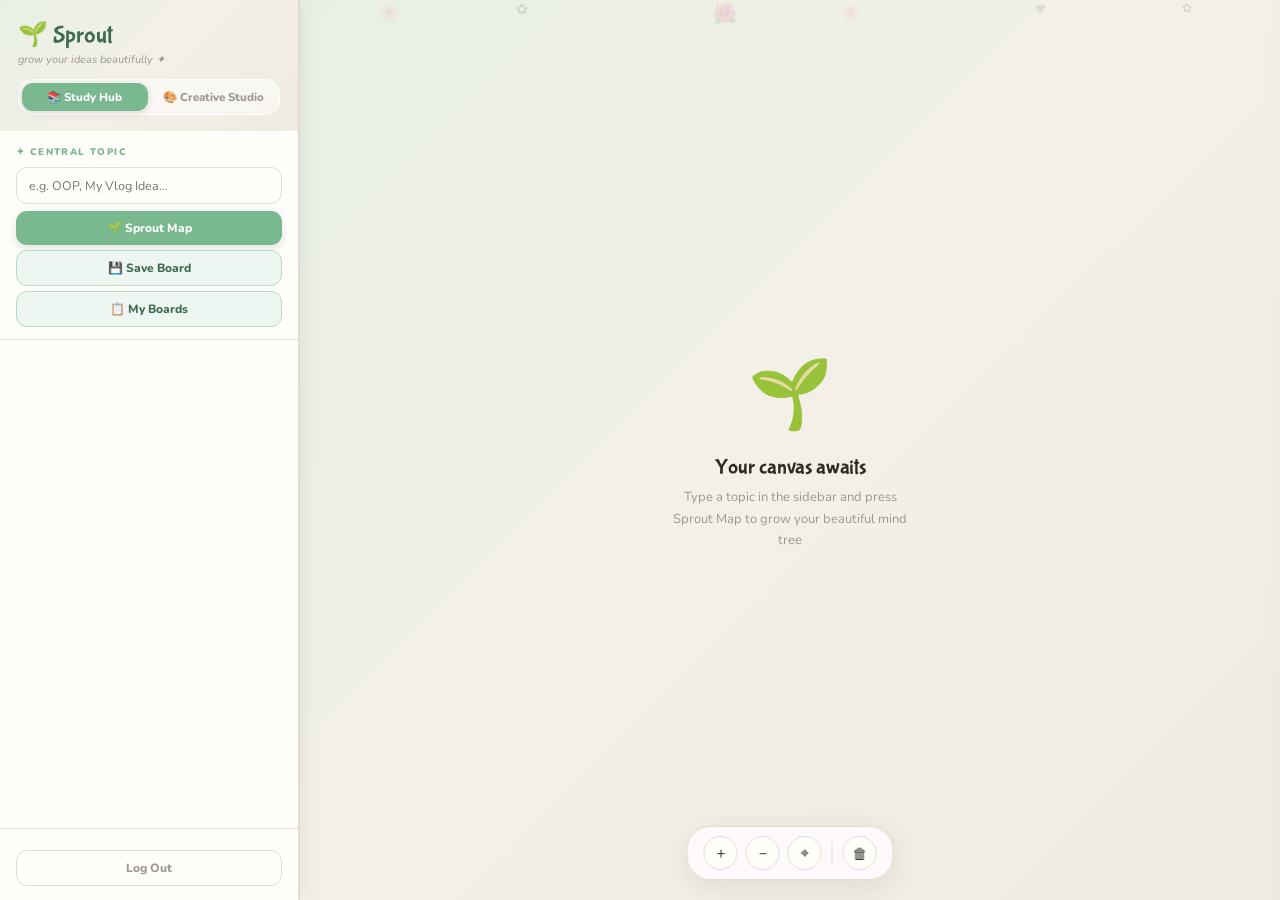
==== commit 0987b2f4: "fixed saved board" ====
--- a/templates/index.html
+++ b/templates/index.html
@@ -1,4 +1,4 @@
-<!DOCTYPE html>
+﻿<!DOCTYPE html>
 <html lang="en">
 <head>
   <meta charset="UTF-8"/>
@@ -373,9 +373,27 @@
   }
   .ap-empty { color: var(--muted); text-align: center; padding-top: 32px; font-weight: 700; }
 
-
-
-
+  /* Logout Button Styling */
+  .sb-footer {
+    padding: 14px 16px;
+    margin-top: auto; /* This pushes the logout to the very bottom */
+    border-top: 1.5px solid var(--border);
+    background: var(--white);
+  }
+
+  .btn-logout {
+    background: transparent;
+    color: var(--muted);
+    border: 1.5px solid var(--border);
+    text-decoration: none; /* Remove underline from link */
+    width: 100%;
+  }
+
+  .btn-logout:hover {
+    background: #ffe8ec; /* Light petal red */
+    color: #e11d48;      /* Deep berry red */
+    border-color: #f0b8ce;
+  }
 
   /* ══════════════════════════════════════
      CONTEXT MENU
@@ -495,6 +513,12 @@
   <div class="sb-section" id="nodes-sec" style="display:none; flex:1">
     <div class="sec-label">✦ Your Ideas</div>
     <div class="node-list" id="node-list"></div>
+  </div>
+
+  <div class="sb-footer">
+    <a href="{{ url_for('logout') }}" class="btn btn-logout btn-full">
+      <span>Log Out</span>
+    </a>
   </div>
 </aside>
 
@@ -1115,23 +1139,46 @@
 async function saveBoard() {
   const t = getTree();
   if (!t) { toast('Nothing to save yet! 🌱'); return; }
+
   try {
+
+    //debugging
+    console.log("Attempting to save board:", t.text);
+
     const res = await fetch('/api/boards/save', {
       method: 'POST',
       headers: { 'Content-Type': 'application/json' },
-      body: JSON.stringify({ topic: t.content, mode, nodes: t })
+      body: JSON.stringify({ 
+        topic: t.text, 
+        mode: mode, 
+        nodes: t 
+      })
     });
     const data = await res.json();
-    if (data.success) toast('💾 Board saved!');
-    else toast('Save failed 🌧 Try again');
-  } catch { toast('Could not reach server 🌐'); }
+
+    if (data.success) {
+      toast(`💾 Saved: ${t.text}`);
+      // Refresh the list if the panel is already open
+      if (document.getElementById('boards-panel').style.display !== 'none') {
+        loadBoards();
+      }
+    } else {
+      toast('Save failed 🌧 ' + (data.error || ''));
+    }
+  } catch (err) {
+    console.error("Save Error:", err);
+    toast('Could not reach server 🌐');
+  }
 }
 
 function toggleBoards() {
   const panel = document.getElementById('boards-panel');
-  const isOpen = panel.style.display !== 'none';
-  panel.style.display = isOpen ? 'none' : 'block';
-  if (!isOpen) loadBoards();
+  if (panel.style.display === 'none') {
+    panel.style.display = 'block';
+    loadBoards();
+  } else {
+    panel.style.display = 'none';
+  }
 }
 
 async function loadBoards() {
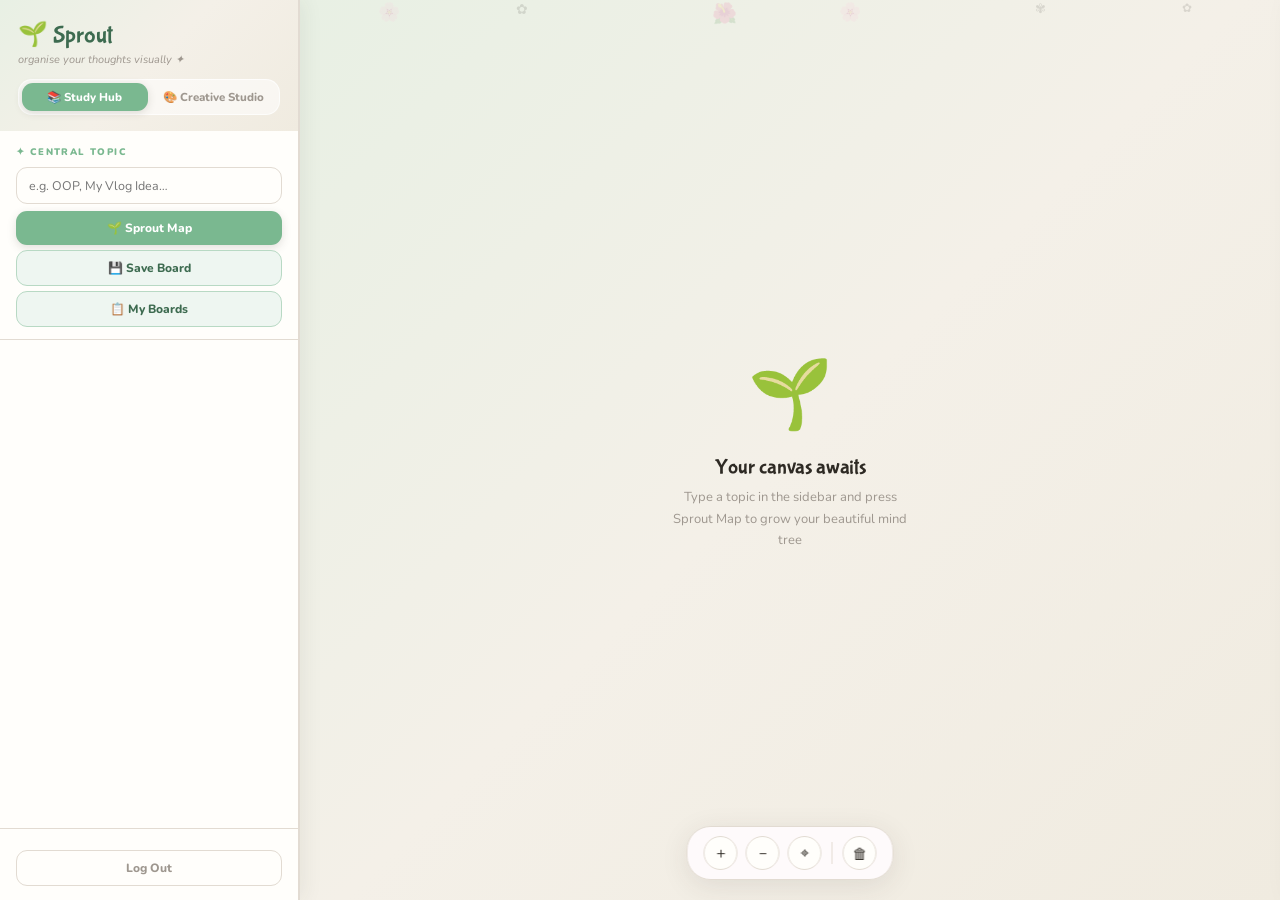
==== commit b30370c5: "changed a caption in the home screen" ====
--- a/templates/index.html
+++ b/templates/index.html
@@ -1,4 +1,4 @@
-﻿<!DOCTYPE html>
+<!DOCTYPE html>
 <html lang="en">
 <head>
   <meta charset="UTF-8"/>
@@ -462,7 +462,7 @@
 <aside id="sidebar">
   <div class="sb-header">
     <div class="logo">🌱 <em>Sprout</em></div>
-    <div class="tagline">grow your ideas beautifully ✦</div>
+    <div class="tagline">organise your thoughts visually ✦ </div>
 
     <div class="mode-toggle">
       <button class="mode-btn active-study" id="btn-study"  onclick="setMode('study')">📚 Study Hub</button>
@@ -1148,10 +1148,10 @@
     const res = await fetch('/api/boards/save', {
       method: 'POST',
       headers: { 'Content-Type': 'application/json' },
-      body: JSON.stringify({ 
-        topic: t.text, 
-        mode: mode, 
-        nodes: t 
+      body: JSON.stringify({
+        topic: t.text,
+        mode: mode,
+        nodes: t
       })
     });
     const data = await res.json();
